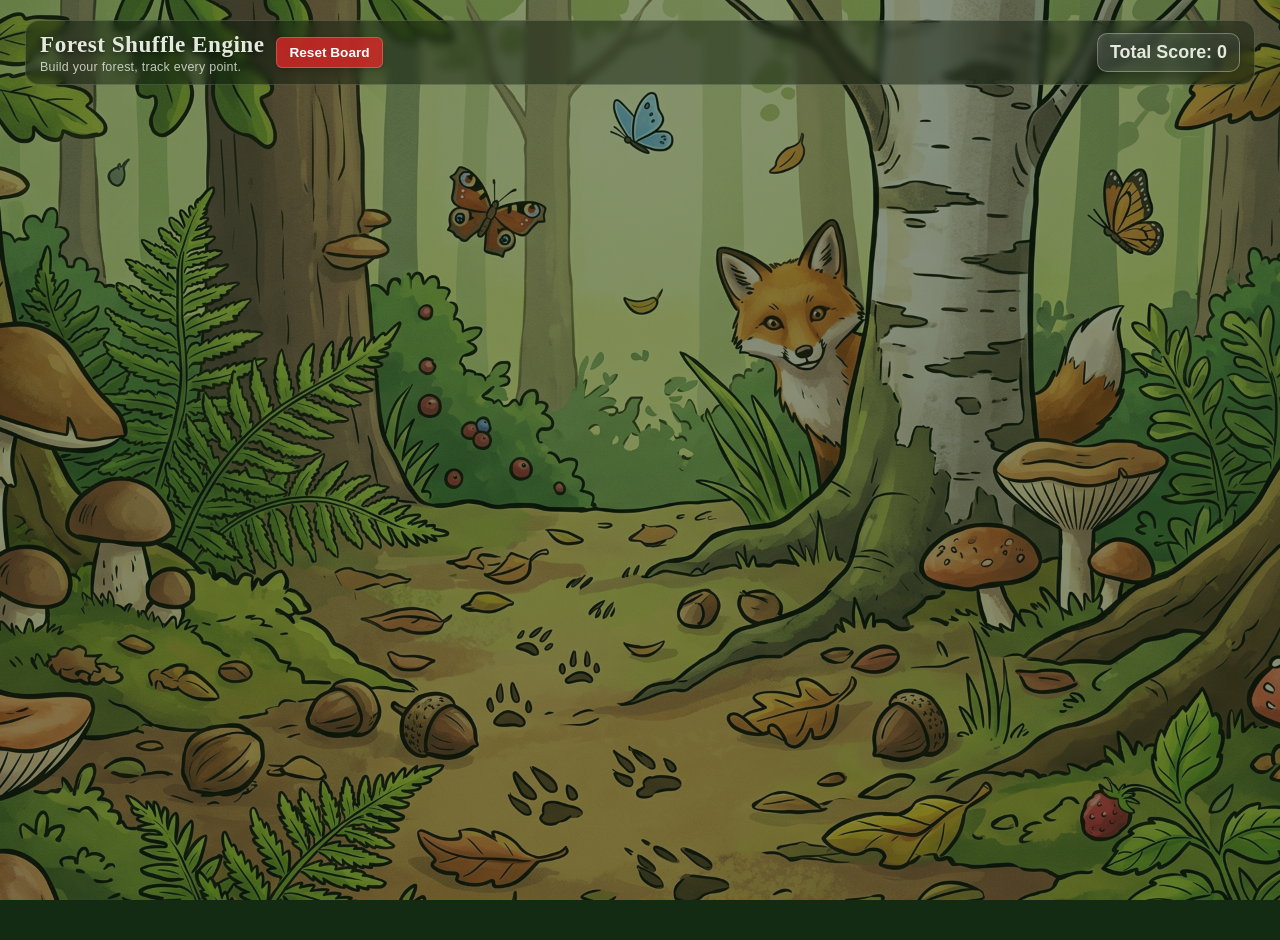
==== index.html @ 459a52b4 "Modularized side and top/bottom cards" ====
<!DOCTYPE html>
<html lang="en">
<head>
    <meta charset="UTF-8">
    <meta name="viewport" content="width=device-width, initial-scale=1.0">
    <title>Forest Shuffle Engine</title>
    <link rel="stylesheet" href="style.css">
</head>
<body>
    <header class="app-header">
        <div class="header-controls">
            <div class="brand-block">
                <h1>Forest Shuffle Engine</h1>
                <p class="brand-subtitle">Build your forest, track every point.</p>
            </div>
            <button id="clear-save-btn" class="danger-btn">Reset Board</button>
        </div>
        <div class="header-right">
            <div id="total-score-display">Total Score: 0</div>
        </div>
    </header>
    
    <main id="forest-container"></main>

    <div id="card-modal" class="modal hidden">
        <div class="modal-content">
            <div class="modal-header">
                <h2 id="modal-title">Select Card</h2>
                <button id="close-modal">&times;</button>
            </div>
            <input type="text" id="card-search" placeholder="Search cards by name or color...">
            <div id="modal-card-list" class="card-list"></div>
        </div>
    </div>
    <script type="module" src="./src/main.js"></script>
</body>
</html>
---- style.css ----
:root {
    --card-bg: rgba(228, 233, 221, 0.95);
    --primary: #52796f;
    --text: #1b4332;
    --text-light: #e4e9dd;
    --text-dark: #132a13;
    --border-color: rgba(255, 255, 255, 0.3);
    --moss: #90a955;
}

/* --- 1. Global & Background Layer --- */
body {
    font-family: "Avenir Next", "Trebuchet MS", "Segoe UI", sans-serif;
    background-color: #132a13; 
    color: var(--text-light);
    margin: 0;
    padding: 20px;
    min-height: 100vh;
    position: relative; 
    z-index: 1; 
}

body::before {
    content: "";
    position: fixed;
    top: 0; left: 0; width: 100%; height: 100%;
    background-image: url('Assetes/Background.png'); 
    background-size: cover;
    background-position: center;
    opacity: 0.5; 
    z-index: -1;
}

/* --- 2. Header & Controls --- */
header {
    display: flex; 
    justify-content: space-between; 
    align-items: center;
    max-width: 1200px; 
    margin: 0 auto 14px; 
    gap: 16px;
    background: rgba(11, 24, 11, 0.45);
    border: 1px solid rgba(255, 255, 255, 0.16);
    border-radius: 14px;
    padding: 10px 14px;
    backdrop-filter: blur(4px);
}

.header-controls {
    display: flex;
    align-items: center;
    gap: 12px;
}

h1 {
    margin: 0;
    font-size: 1.45rem;
    font-family: "Palatino Linotype", "Book Antiqua", "Times New Roman", serif;
    letter-spacing: 0.02em;
    text-shadow: 0 2px 4px rgba(0,0,0,0.5);
}

.brand-block {
    display: grid;
    gap: 2px;
}

.brand-subtitle {
    margin: 0;
    font-size: 0.78rem;
    opacity: 0.82;
    letter-spacing: 0.02em;
}

.header-right {
    display: inline-flex;
    align-items: center;
    gap: 10px;
}

.banner-chip-row {
    display: inline-flex;
    align-items: center;
    gap: 4px;
    padding: 3px 6px;
    border-radius: 999px;
    background: rgba(255, 255, 255, 0.07);
    border: 1px solid rgba(255, 255, 255, 0.12);
}

.banner-chip {
    width: 20px;
    height: 46px;
    object-fit: contain;
    object-position: center;
    filter: drop-shadow(0 1px 2px rgba(0, 0, 0, 0.35));
}

.danger-btn {
    background-color: rgba(214, 40, 40, 0.82);
    color: white;
    border: 1px solid rgba(255,255,255,0.2);
    padding: 7px 12px;
    border-radius: 6px;
    cursor: pointer;
    font-size: 0.85rem;
    font-weight: bold;
    transition: all 0.2s ease;
    box-shadow: 0 3px 6px rgba(0,0,0,0.2);
}

.danger-btn:hover { 
    background-color: #d62828; 
    transform: translateY(-1px); 
}

#total-score-display {
    font-size: 1.12rem; 
    font-weight: bold; 
    background: linear-gradient(135deg, rgba(255,255,255,0.17), rgba(255,255,255,0.07));
    backdrop-filter: blur(5px);
    border: 1px solid var(--border-color);
    padding: 8px 12px; 
    border-radius: 10px; 
    box-shadow: 0 4px 12px rgba(0,0,0,0.3);
    white-space: nowrap;
}

.cave-panel {
    max-width: 1200px;
    margin: 0 auto 10px;
    display: flex;
    align-items: center;
    justify-content: space-between;
    gap: 12px;
    background: rgba(0, 0, 0, 0.25);
    border: 1px solid rgba(255, 255, 255, 0.16);
    border-radius: 10px;
    padding: 8px 12px;
    backdrop-filter: blur(3px);
}

.cave-title {
    font-weight: 800;
    letter-spacing: 0.02em;
}

.cave-meta {
    flex: 1;
    font-size: 0.9rem;
    opacity: 0.92;
}

.cave-actions {
    display: inline-flex;
    align-items: center;
    gap: 6px;
}

.cave-add-btn {
    width: 30px;
    height: 30px;
    border-radius: 50%;
    border: 1px solid rgba(255, 255, 255, 0.35);
    background: rgba(236, 243, 158, 0.95);
    color: #132a13;
    font-size: 1.2rem;
    font-weight: 900;
    line-height: 1;
    cursor: pointer;
}

.cave-subtract-btn {
    width: 30px;
    height: 30px;
    border-radius: 50%;
    border: 1px solid rgba(255, 255, 255, 0.35);
    background: rgba(255, 255, 255, 0.22);
    color: #e4e9dd;
    font-size: 1.2rem;
    font-weight: 900;
    line-height: 1;
    cursor: pointer;
}

.cave-add-btn:hover {
    background: #f8ffbf;
}

.cave-subtract-btn:hover {
    background: rgba(255, 255, 255, 0.34);
}

.cave-subtract-btn:disabled {
    opacity: 0.45;
    cursor: not-allowed;
}

/* --- 3. Forest Grid Layout --- */
#forest-container {
    display: flex; 
    flex-wrap: wrap; 
    gap: 14px; 
    justify-content: center;
    max-width: 1400px; 
    margin: 0 auto;
}

.score-breakdown {
    max-width: 1200px;
    margin: 10px auto 20px;
    background: linear-gradient(180deg, rgba(0,0,0,0.34), rgba(0,0,0,0.24));
    border: 1px solid rgba(255, 255, 255, 0.15);
    border-radius: 10px;
    padding: 10px 12px;
    backdrop-filter: blur(3px);
}

.score-breakdown-header {
    display: flex;
    justify-content: flex-start;
}

.score-breakdown-toggle {
    border: 1px solid rgba(255, 255, 255, 0.28);
    background: rgba(255, 255, 255, 0.08);
    color: var(--text-light);
    border-radius: 8px;
    font-weight: 700;
    font-size: 0.9rem;
    padding: 8px 12px;
    cursor: pointer;
    transition: background 0.15s ease, transform 0.15s ease;
}

.score-breakdown-toggle:hover {
    background: rgba(255, 255, 255, 0.14);
    transform: translateY(-1px);
}

.score-breakdown-content {
    margin-top: 8px;
}

.score-breakdown-content.collapsed {
    display: none;
}

.score-breakdown-content.expanded {
    display: block;
}

.score-breakdown-list {
    display: grid;
    gap: 6px;
    max-height: 240px;
    overflow-y: auto;
}

.score-tree-group {
    background: rgba(255, 255, 255, 0.04);
    border-radius: 8px;
    padding: 6px;
}

.score-tree-title {
    font-weight: 700;
    font-size: 0.86rem;
    margin-bottom: 6px;
}

.score-tree-list {
    display: grid;
    gap: 6px;
}

.score-row {
    display: grid;
    grid-template-columns: minmax(120px, 1fr) minmax(180px, 2fr) 60px 52px;
    gap: 8px;
    align-items: center;
    font-size: 0.82rem;
    background: rgba(255, 255, 255, 0.06);
    padding: 6px 8px;
    border-radius: 6px;
}

.score-card {
    font-weight: 700;
}

.score-meta {
    opacity: 0.88;
}

.score-points {
    text-align: right;
    font-weight: 700;
}

.score-status {
    text-align: center;
    font-size: 0.72rem;
    font-weight: 700;
    border-radius: 999px;
    padding: 2px 6px;
}

.score-status.ok {
    background: rgba(111, 207, 151, 0.22);
    color: #a7f3c7;
}

.score-status.missing {
    background: rgba(235, 87, 87, 0.22);
    color: #ffc7c7;
}

.score-empty {
    opacity: 0.8;
    padding: 6px 0;
}

.tree-cluster {
    display: grid;
    grid-template-areas: 
        ". top ."
        "left center right"
        ". bottom .";
    gap: 8px;
    background: linear-gradient(180deg, rgba(0,0,0,0.28), rgba(0,0,0,0.2));
    padding: 10px; 
    border-radius: 14px;
    border: 1px solid rgba(255, 255, 255, 0.1);
    box-shadow: inset 0 2px 10px rgba(0,0,0,0.3), 0 10px 20px rgba(0,0,0,0.2);
}

.tree-controls {
    grid-column: 1 / -1;
    display: flex;
    justify-content: center;
    margin-top: 4px;
}

/* --- 4. Slots & Physical Card Proportions --- */
.slot { 
    display: flex; 
    flex-direction: column; 
    align-items: center; 
    gap: 6px; 
    background-color: rgba(38, 121, 52, 0.349);
    border: 2px dashed rgba(255, 255, 255, 0.15);
    border-radius: 10px;
    transition: all 0.3s ease;
    padding: 5px;
    box-shadow: inset 0 0 40px rgba(0, 0, 0, 0.6);
    justify-content: flex-end
}

.slot:hover {
    background-blend-mode: multiply;
    background-color: rgba(144, 169, 85, 0.4);
    border-color: rgba(236, 243, 158, 0.8);
    box-shadow: 0 0 15px rgba(236, 243, 158, 0.4);
}

.slot-center { 
    grid-area: center; 
    background-color: rgba(19, 42, 19, 0.6);
    background-image: url('Assetes/back.png'); 
    background-size: cover;
    background-position: center;
    border: 2px solid var(--moss);
    
    border-radius: 10px; 
    width: 96px; 
    min-height: 148px;
    box-shadow: inset 0 0 30px rgba(0,0,0,0.5), 0 10px 20px rgba(0,0,0,0.3);
    justify-content: center;
}

.slot-top, .slot-bottom { width: 96px; min-height: 74px; }
.slot-top { grid-area: top; } 
.slot-bottom { grid-area: bottom; }

.slot-left, .slot-right { width: 48px; min-height: 148px; }
.slot-left { grid-area: left; } 
.slot-right { grid-area: right; }

.tree-label { 
    font-weight: bold; 
    margin-bottom: 6px; 
    font-size: 0.8rem;
    color: rgba(255, 255, 255, 0.8);
    text-shadow: 0 1px 2px rgba(0,0,0,0.8);
}

.tree-score-label {
    font-size: 0.72rem;
    font-weight: 700;
    margin-bottom: 6px;
    color: #ecf39e;
    text-shadow: 0 1px 2px rgba(0,0,0,0.8);
}

/* --- 5. Tucked Cards & Images --- */
.slot-cards { 
    display: flex; 
    flex-direction: column; 
    gap: 6px; 
    width: 100%; 
}

.mini-card {
    background: var(--card-bg); 
    color: var(--text);
    padding: 8px 12px; 
    border-radius: 6px;
    font-size: 0.85rem; 
    display: flex; 
    justify-content: space-between;
    align-items: center;
    cursor: pointer; 
    border: 1px solid rgba(0,0,0,0.1);
    font-weight: 600;
    box-shadow: 0 2px 4px rgba(0,0,0,0.1);
    transition: all 0.15s ease;
}

.image-card {
    padding: 0;
    overflow: hidden;
    position: relative;
    border: none;
    box-shadow: 0 4px 8px rgba(0,0,0,0.4);
    width: 100%;
    border-radius: 7px;
    transition: transform 0.2s;
    cursor: pointer;
}

.image-card[data-slot="species"] {
    aspect-ratio: 2 / 3;
}

.image-card[data-slot="top"],
.image-card[data-slot="bottom"] {
    aspect-ratio: 4 / 3;
}

.image-card[data-slot="left"],
.image-card[data-slot="right"] {
    aspect-ratio: 1 / 3;
    overflow: visible;
}

.image-card:hover {
    transform: scale(1.05);
    z-index: 10;
}

.card-img {
    width: 100%;
    height: 100%;
    object-fit: cover;
    object-position: center;
    display: block;
}

.card-img.split-left {
    object-position: left center;
}

.card-img.split-right {
    object-position: right center;
}

.card-img.split-top {
    object-position: center top;
}

.card-img.split-bottom {
    object-position: center bottom;
}

.card-img.split-species {
    transform: none;
}

.side-stack-preview {
    position: absolute;
    inset: 0;
    z-index: 2;
    pointer-events: none;
}

.side-stack-layer-wrap {
    position: absolute;
    inset: 0;
    z-index: calc(30 - var(--stack-index, 1));
}

.side-stack-layer {
    position: absolute;
    inset: 0;
    width: 100%;
    height: 100%;
    border-radius: 6px;
    border: 1px solid rgba(255, 255, 255, 0.55);
    box-shadow: 0 2px 6px rgba(0, 0, 0, 0.4);
}

.image-card[data-slot="right"] .side-stack-layer-wrap {
    transform: translateX(calc(var(--stack-index, 1) * 20px));
}

.image-card[data-slot="left"] .side-stack-layer-wrap {
    transform: translateX(calc(var(--stack-index, 1) * -20px));
}

.image-card[data-slot="right"] .side-stack-layer {
    clip-path: inset(0 0 0 50%);
}

.image-card[data-slot="left"] .side-stack-layer {
    clip-path: inset(0 50% 0 0);
}

.side-main-layer {
    position: relative;
    z-index: 2;
}

.side-stack-color-chip {
    position: absolute;
    bottom: 4px;
    width: 7px;
    height: 14px;
    border-left: 1px solid rgba(255, 255, 255, 0.65);
    border-right: 1px solid rgba(0, 0, 0, 0.15);
    box-shadow: 0 0 3px rgba(0, 0, 0, 0.35);
    clip-path: polygon(0 0, 100% 0, 100% 82%, 50% 100%, 0 82%);
}

.image-card[data-slot="right"] .side-stack-color-chip {
    right: 0;
    border-radius: 2px;
}

.image-card[data-slot="left"] .side-stack-color-chip {
    left: 0;
    border-radius: 2px;
}

.side-stack-color-chip[data-color="blue"] { background: rgba(59, 130, 246, 0.95); }
.side-stack-color-chip[data-color="yellow"] { background: rgba(250, 204, 21, 0.96); }
.side-stack-color-chip[data-color="green"] { background: rgba(34, 197, 94, 0.95); }
.side-stack-color-chip[data-color="red"] { background: rgba(239, 68, 68, 0.95); }
.side-stack-color-chip[data-color="orange"] { background: rgba(249, 115, 22, 0.95); }
.side-stack-color-chip[data-color="lime"] { background: rgba(132, 204, 22, 0.95); }
.side-stack-color-chip[data-color="brown"] { background: rgba(120, 72, 40, 0.95); }
.side-stack-color-chip[data-color="silver"] { background: rgba(203, 213, 225, 0.96); }

.delete-x { 
    color: #d62828; 
    font-weight: bold; 
    margin-left: 8px;
    font-size: 1.2rem;
}

.image-card .delete-x {
    position: absolute;
    bottom: 4px;
    left: 4px;
    background: rgba(255, 255, 255, 0.9);
    border-radius: 50%;
    width: 20px;
    height: 20px;
    display: flex;
    justify-content: center;
    align-items: center;
    font-size: 1rem;
    margin-left: 0;
    opacity: 0;
    transition: opacity 0.2s;
    z-index: 6;
    pointer-events: auto;
    cursor: pointer;
}

.image-card:hover .delete-x {
    opacity: 1;
}

.image-card[data-slot="left"] .delete-x,
.image-card[data-slot="right"] .delete-x {
    opacity: 1;
    top: 4px;
    bottom: auto;
}

.card-score-badge {
    position: absolute;
    top: 4px;
    right: 4px;
    width: 20px;
    height: 20px;
    border-radius: 50%;
    display: flex;
    justify-content: center;
    align-items: center;
    background: rgba(236, 243, 158, 0.95);
    color: #132a13;
    font-size: 0.68rem;
    font-weight: 800;
    line-height: 1;
    z-index: 3;
    box-shadow: 0 1px 4px rgba(0, 0, 0, 0.35);
    pointer-events: none;
}

.common-toad-add-btn {
    position: absolute;
    top: 4px;
    left: 4px;
    width: 20px;
    height: 20px;
    border-radius: 50%;
    border: 1px solid rgba(19, 42, 19, 0.6);
    background: rgba(236, 243, 158, 0.96);
    color: #132a13;
    font-size: 0.95rem;
    font-weight: 900;
    line-height: 1;
    display: flex;
    align-items: center;
    justify-content: center;
    cursor: pointer;
    z-index: 4;
    padding: 0;
}

.common-toad-add-btn:hover {
    background: #f8ffbf;
}

.european-hare-add-btn {
    position: absolute;
    left: 50%;
    bottom: 24px;
    transform: translateX(-50%);
    min-width: 44px;
    height: 20px;
    border-radius: 10px;
    border: 1px solid rgba(19, 42, 19, 0.6);
    background: rgba(236, 243, 158, 0.96);
    color: #132a13;
    font-size: 0.68rem;
    font-weight: 900;
    line-height: 1;
    display: flex;
    align-items: center;
    justify-content: center;
    cursor: pointer;
    z-index: 5;
    padding: 0 4px;
    white-space: nowrap;
}

.european-hare-add-btn:hover {
    background: #f8ffbf;
}

.linden-most-label {
    position: absolute;
    left: 4px;
    bottom: 4px;
    display: inline-flex;
    align-items: center;
    gap: 4px;
    background: rgba(19, 42, 19, 0.88);
    color: #ffffff;
    border-radius: 8px;
    padding: 2px 5px;
    font-size: 0.66rem;
    font-weight: 700;
    z-index: 3;
}

.card-color-banner {
    position: absolute;
    right: 4px;
    bottom: 4px;
    width: 8px;
    height: 18px;
    border-left: 1px solid rgba(255, 255, 255, 0.5);
    border-right: 1px solid rgba(0, 0, 0, 0.15);
    border-radius: 2px;
    box-shadow: 0 0 4px rgba(0, 0, 0, 0.35);
    z-index: 5;
    pointer-events: none;
    clip-path: polygon(0 0, 100% 0, 100% 82%, 50% 100%, 0 82%);
}

.card-color-banner[data-color="blue"] {
    background: rgba(59, 130, 246, 0.95);
    color: #f8fbff;
}

.card-color-banner[data-color="yellow"] {
    background: rgba(250, 204, 21, 0.96);
    color: #1b1b1b;
}

.card-color-banner[data-color="green"] {
    background: rgba(34, 197, 94, 0.95);
    color: #f7fff9;
}

.card-color-banner[data-color="red"] {
    background: rgba(239, 68, 68, 0.95);
    color: #fff7f7;
}

.card-color-banner[data-color="orange"] {
    background: rgba(249, 115, 22, 0.95);
    color: #fff8f4;
}

.card-color-banner[data-color="lime"] {
    background: rgba(132, 204, 22, 0.95);
    color: #17240c;
}

.card-color-banner[data-color="brown"] {
    background: rgba(120, 72, 40, 0.95);
    color: #fff8f1;
}

.card-color-banner[data-color="silver"] {
    background: rgba(203, 213, 225, 0.96);
    color: #18212f;
}

.linden-most-toggle {
    margin: 0;
    width: 12px;
    height: 12px;
}

.stack-badge {
    position: absolute;
    top: 4px;
    left: 4px;
    background: rgba(19, 42, 19, 0.85);
    color: #ffffff;
    border-radius: 10px;
    padding: 2px 6px;
    font-size: 0.75rem;
    font-weight: 700;
    line-height: 1;
    z-index: 2;
}

.delete-tree-btn {
    margin-top: 8px;
    width: 100%;
}

/* --- 6. Controls --- */
.add-btn {
    background: rgba(132, 169, 140, 0.3);
    color: white; 
    border: 1px solid rgba(255,255,255,0.4); 
    border-radius: 8px;
    cursor: pointer; 
    display: flex; 
    justify-content: center; 
    align-items: center;
    transition: all 0.2s ease;
}

.add-btn:hover { 
    background: var(--primary); 
    border-color: transparent;
}

.small-add { width: 100%; height: 32px; font-size: 1.4rem; font-weight: bold; margin-top: auto; }
.large-add { padding: 20px 40px; font-size: 1.2rem; border-radius: 12px; align-self: center; box-shadow: 0 6px 12px rgba(0,0,0,0.2); }

/* --- 7. Modal --- */
.modal {
    position: fixed; top: 0; left: 0; width: 100%; height: 100%;
    background: rgba(0, 0, 0, 0.6); backdrop-filter: blur(8px);
    display: flex; justify-content: center; align-items: center; z-index: 1000;
}

.modal.hidden { display: none; }

.modal-content {
    background: rgba(255, 255, 255, 0.95); color: var(--text); padding: 25px; 
    border-radius: 16px; width: 90%; max-width: 600px; max-height: 80vh; 
    display: flex; flex-direction: column; box-shadow: 0 10px 30px rgba(0,0,0,0.5);
}

.modal-header {
    display: flex;
    align-items: center;
    justify-content: space-between;
    margin-bottom: 10px;
}

#close-modal {
    width: 30px;
    height: 30px;
    border-radius: 50%;
    border: 1px solid rgba(0, 0, 0, 0.2);
    background: rgba(0, 0, 0, 0.06);
    cursor: pointer;
    font-size: 1.2rem;
    line-height: 1;
}

#card-search {
    border: 1px solid rgba(0, 0, 0, 0.16);
    border-radius: 8px;
    padding: 10px;
    margin-bottom: 12px;
    font-size: 0.95rem;
}

/* --- ADDITIONS: GRID & ANIMATION --- */

/* Drop Animation */
@keyframes drop { 0% { transform: translateY(-50px); opacity: 0; } 100% { transform: translateY(0); opacity: 1; } }
.planting-animation { animation: drop 0.5s ease-out; }

@keyframes dropFromAir {
    0% { 
        transform: scale(2.5); 
        opacity: 0; 
        filter: blur(10px); 
    }
    100% { 
        transform: scale(1); 
        opacity: 1; 
        filter: blur(0); 
    }
}

.planting-animation { 
    animation: dropFromAir 0.6s cubic-bezier(0.175, 0.885, 0.32, 1.275) forwards; 
}

.card-animated { animation: none; }

/* Grid for Modal */
.card-list { display: grid; grid-template-columns: repeat(auto-fill, minmax(110px, 1fr)); gap: 15px; overflow-y: auto; padding-right: 5px; }
.modal-card-btn { display: flex; flex-direction: column; align-items: center; padding: 10px; background: #fff; border: 1px solid #ddd; border-radius: 8px; cursor: pointer; text-align: center; }
.modal-card-btn:hover { transform: translateY(-1px); border-color: rgba(82, 121, 111, 0.55); }
.modal-card-img { width: 100%; aspect-ratio: 2/3; object-fit: cover; border-radius: 4px; }

@media (max-width: 1100px) {
    body {
        padding: 14px;
    }

    header {
        flex-wrap: wrap;
        justify-content: center;
        gap: 10px;
        text-align: center;
        padding: 8px 10px;
    }

    .header-controls {
        width: 100%;
        justify-content: center;
        flex-wrap: wrap;
    }

    .header-right {
        width: 100%;
        justify-content: center;
        flex-wrap: wrap;
    }

    #total-score-display {
        font-size: 1.25rem;
        padding: 10px 16px;
    }

    .cave-panel {
        max-width: 1000px;
    }

    .score-row {
        grid-template-columns: minmax(100px, 1fr) minmax(150px, 2fr) 54px 48px;
        font-size: 0.78rem;
    }
}

@media (max-width: 760px) {
    #forest-container {
        gap: 10px;
    }

    .tree-cluster {
        gap: 6px;
        padding: 8px;
    }

    .slot-center {
        width: 82px;
        min-height: 126px;
    }

    .slot-top,
    .slot-bottom {
        width: 82px;
        min-height: 62px;
    }

    .slot-left,
    .slot-right {
        width: 42px;
        min-height: 126px;
    }

    .large-add {
        padding: 14px 20px;
        font-size: 1rem;
    }

    .banner-chip {
        width: 16px;
        height: 38px;
    }

    .brand-subtitle {
        font-size: 0.72rem;
    }

    .cave-panel {
        gap: 8px;
        padding: 8px;
    }

    .cave-title {
        font-size: 0.92rem;
    }

    .cave-meta {
        font-size: 0.82rem;
    }

    .score-breakdown {
        padding: 8px;
    }

    .score-breakdown-toggle {
        width: 100%;
        font-size: 0.9rem;
    }

    .score-row {
        grid-template-columns: 1fr 1fr;
        grid-template-areas:
            "card points"
            "meta meta"
            "status status";
        row-gap: 4px;
        font-size: 0.76rem;
    }

    .score-card {
        grid-area: card;
    }

    .score-meta {
        grid-area: meta;
        font-size: 0.72rem;
    }

    .score-points {
        grid-area: points;
    }

    .score-status {
        grid-area: status;
        justify-self: start;
    }

    .modal-content {
        width: 94%;
        padding: 16px;
        max-height: 86vh;
    }

    .card-list {
        grid-template-columns: repeat(auto-fill, minmax(88px, 1fr));
        gap: 10px;
    }
}

@media (max-width: 480px) {
    body {
        padding: 10px;
    }

    h1 {
        font-size: 1.18rem;
    }

    #total-score-display {
        font-size: 0.95rem;
        width: 100%;
        text-align: center;
    }

    .banner-chip-row {
        padding: 2px 4px;
        gap: 2px;
    }

    .banner-chip {
        width: 13px;
        height: 30px;
    }

    .cave-panel {
        flex-wrap: wrap;
    }

    .cave-title {
        width: 100%;
    }

    .cave-meta {
        width: calc(100% - 40px);
    }

    .slot-center {
        width: 72px;
        min-height: 110px;
    }

    .slot-top,
    .slot-bottom {
        width: 72px;
        min-height: 54px;
    }

    .slot-left,
    .slot-right {
        width: 36px;
        min-height: 110px;
    }

    .image-card[data-slot="right"] .side-stack-layer-wrap {
        transform: translateX(calc(var(--stack-index, 1) * 14px));
    }

    .image-card[data-slot="left"] .side-stack-layer-wrap {
        transform: translateX(calc(var(--stack-index, 1) * -14px));
    }

    .european-hare-add-btn {
        font-size: 0.6rem;
        min-width: 36px;
        padding: 0 2px;
    }
}
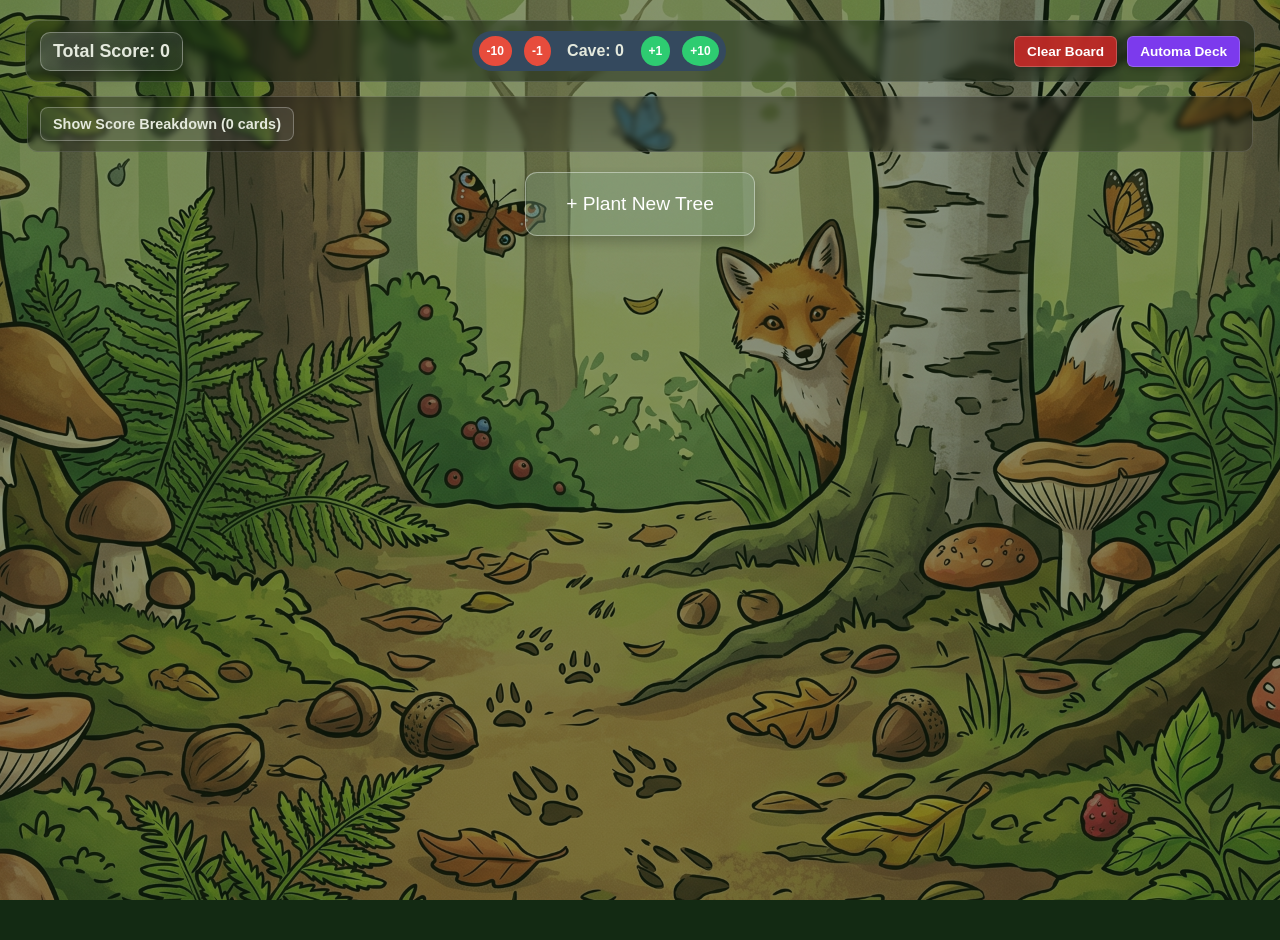
==== commit 566d2b5c: "update code" ====
--- a/index.html
+++ b/index.html
@@ -2,21 +2,26 @@
 <html lang="en">
 <head>
     <meta charset="UTF-8">
-    <meta name="viewport" content="width=device-width, initial-scale=1.0">
     <title>Forest Shuffle Engine</title>
     <link rel="stylesheet" href="style.css">
 </head>
 <body>
-    <header class="app-header">
-        <div class="header-controls">
-            <div class="brand-block">
-                <h1>Forest Shuffle Engine</h1>
-                <p class="brand-subtitle">Build your forest, track every point.</p>
-            </div>
-            <button id="clear-save-btn" class="danger-btn">Reset Board</button>
+    <header class="game-header">
+        <div id="total-score-display" class="score-badge">Total Score: 0</div>
+        
+        <!-- Corrected Cave Controls -->
+        <div class="cave-controls">
+            <button id="cave-minus-10" class="cave-btn minus">-10</button>
+            <button id="cave-minus-1" class="cave-btn minus">-1</button>
+            <span id="cave-val" class="cave-badge">Cave: 0</span>
+            <button id="cave-plus-1" class="cave-btn plus">+1</button>
+            <button id="cave-plus-10" class="cave-btn plus">+10</button>
         </div>
-        <div class="header-right">
-            <div id="total-score-display">Total Score: 0</div>
+
+        <div class="action-controls">
+            <button id="clear-save-btn" class="danger-btn">Clear Board</button>
+            <!-- Separate Automa Control Area -->
+            <div id="automa-controls"></div>
         </div>
     </header>
     
@@ -25,13 +30,44 @@
     <div id="card-modal" class="modal hidden">
         <div class="modal-content">
             <div class="modal-header">
-                <h2 id="modal-title">Select Card</h2>
+                <h2>Select Card</h2>
                 <button id="close-modal">&times;</button>
             </div>
-            <input type="text" id="card-search" placeholder="Search cards by name or color...">
+            
+            <div class="color-filters" id="modal-color-filters">
+                <label><input type="checkbox" class="color-filter-cb" value="blue"> Blue</label>
+                <label><input type="checkbox" class="color-filter-cb" value="yellow"> Yellow</label>
+                <label><input type="checkbox" class="color-filter-cb" value="green"> Green</label>
+                <label><input type="checkbox" class="color-filter-cb" value="red"> Red</label>
+                <label><input type="checkbox" class="color-filter-cb" value="orange"> Orange</label>
+                <label><input type="checkbox" class="color-filter-cb" value="lime"> Lime</label>
+                <label><input type="checkbox" class="color-filter-cb" value="brown"> Brown</label>
+                <label><input type="checkbox" class="color-filter-cb" value="silver"> Silver</label>
+            </div>
+
+            <input type="text" id="card-search" placeholder="Search cards...">
             <div id="modal-card-list" class="card-list"></div>
         </div>
     </div>
+
+    <!-- Automa Modal -->
+    <div id="automa-modal" class="modal hidden">
+        <div class="modal-content automa-modal-content">
+            <div class="modal-header">
+                <h2>Automa Deck</h2>
+                <span id="deck-count" class="automa-count">-- / -- cards</span>
+                <button id="close-automa">&times;</button>
+            </div>
+            <div class="deck-area">
+                <div class="automa-deck-col">
+                    <div id="deck-pile" class="deck-stack">DRAW</div>
+                    <button id="shuffle-automa" class="automa-shuffle-btn">Shuffle</button>
+                </div>
+                <div id="card-reveal" class="automa-card-reveal hidden"></div>
+            </div>
+        </div>
+    </div>
+
     <script type="module" src="./src/main.js"></script>
 </body>
 </html>
--- a/style.css
+++ b/style.css
@@ -126,75 +126,14 @@
     white-space: nowrap;
 }
 
-.cave-panel {
-    max-width: 1200px;
-    margin: 0 auto 10px;
-    display: flex;
-    align-items: center;
-    justify-content: space-between;
-    gap: 12px;
-    background: rgba(0, 0, 0, 0.25);
-    border: 1px solid rgba(255, 255, 255, 0.16);
-    border-radius: 10px;
-    padding: 8px 12px;
-    backdrop-filter: blur(3px);
-}
-
-.cave-title {
-    font-weight: 800;
-    letter-spacing: 0.02em;
-}
-
-.cave-meta {
-    flex: 1;
-    font-size: 0.9rem;
-    opacity: 0.92;
-}
-
-.cave-actions {
-    display: inline-flex;
-    align-items: center;
-    gap: 6px;
-}
-
-.cave-add-btn {
-    width: 30px;
-    height: 30px;
-    border-radius: 50%;
-    border: 1px solid rgba(255, 255, 255, 0.35);
-    background: rgba(236, 243, 158, 0.95);
-    color: #132a13;
-    font-size: 1.2rem;
-    font-weight: 900;
-    line-height: 1;
-    cursor: pointer;
-}
-
-.cave-subtract-btn {
-    width: 30px;
-    height: 30px;
-    border-radius: 50%;
-    border: 1px solid rgba(255, 255, 255, 0.35);
-    background: rgba(255, 255, 255, 0.22);
-    color: #e4e9dd;
-    font-size: 1.2rem;
-    font-weight: 900;
-    line-height: 1;
-    cursor: pointer;
-}
-
-.cave-add-btn:hover {
-    background: #f8ffbf;
-}
-
-.cave-subtract-btn:hover {
-    background: rgba(255, 255, 255, 0.34);
-}
-
-.cave-subtract-btn:disabled {
-    opacity: 0.45;
-    cursor: not-allowed;
-}
+.cave-controls { display: flex; align-items: center; background: #34495e; padding: 5px; border-radius: 20px; gap: 8px; }
+.cave-badge { font-weight: bold; font-size: 16px; min-width: 70px; text-align: center; }
+.cave-btn { border: none; color: white; border-radius: 50%; height: 30px; cursor: pointer; font-weight: bold; font-size: 12px; display: flex; align-items: center; justify-content: center; padding: 0 8px; margin: 0 2px;}
+.cave-btn.minus { background: #e74c3c; }
+.cave-btn.minus:hover { background: #c0392b; }
+.cave-btn.plus { background: #2ecc71; }
+.cave-btn.plus:hover { background: #27ae60; }
+.action-controls { display: flex; gap: 10px; }
 
 /* --- 3. Forest Grid Layout --- */
 #forest-container {
@@ -238,41 +177,13 @@
     transform: translateY(-1px);
 }
 
-.score-breakdown-content {
-    margin-top: 8px;
-}
-
-.score-breakdown-content.collapsed {
-    display: none;
-}
-
-.score-breakdown-content.expanded {
-    display: block;
-}
-
-.score-breakdown-list {
-    display: grid;
-    gap: 6px;
-    max-height: 240px;
-    overflow-y: auto;
-}
-
-.score-tree-group {
-    background: rgba(255, 255, 255, 0.04);
-    border-radius: 8px;
-    padding: 6px;
-}
-
-.score-tree-title {
-    font-weight: 700;
-    font-size: 0.86rem;
-    margin-bottom: 6px;
-}
-
-.score-tree-list {
-    display: grid;
-    gap: 6px;
-}
+.score-breakdown-content { margin-top: 8px; }
+.score-breakdown-content.collapsed { display: none; }
+.score-breakdown-content.expanded { display: block; }
+.score-breakdown-list { display: grid; gap: 6px; max-height: 240px; overflow-y: auto; }
+.score-tree-group { background: rgba(255, 255, 255, 0.04); border-radius: 8px; padding: 6px; }
+.score-tree-title { font-weight: 700; font-size: 0.86rem; margin-bottom: 6px; }
+.score-tree-list { display: grid; gap: 6px; }
 
 .score-row {
     display: grid;
@@ -285,41 +196,13 @@
     border-radius: 6px;
 }
 
-.score-card {
-    font-weight: 700;
-}
-
-.score-meta {
-    opacity: 0.88;
-}
-
-.score-points {
-    text-align: right;
-    font-weight: 700;
-}
-
-.score-status {
-    text-align: center;
-    font-size: 0.72rem;
-    font-weight: 700;
-    border-radius: 999px;
-    padding: 2px 6px;
-}
-
-.score-status.ok {
-    background: rgba(111, 207, 151, 0.22);
-    color: #a7f3c7;
-}
-
-.score-status.missing {
-    background: rgba(235, 87, 87, 0.22);
-    color: #ffc7c7;
-}
-
-.score-empty {
-    opacity: 0.8;
-    padding: 6px 0;
-}
+.score-card { font-weight: 700; }
+.score-meta { opacity: 0.88; }
+.score-points { text-align: right; font-weight: 700; }
+.score-status { text-align: center; font-size: 0.72rem; font-weight: 700; border-radius: 999px; padding: 2px 6px; }
+.score-status.ok { background: rgba(111, 207, 151, 0.22); color: #a7f3c7; }
+.score-status.missing { background: rgba(235, 87, 87, 0.22); color: #ffc7c7; }
+.score-empty { opacity: 0.8; padding: 6px 0; }
 
 .tree-cluster {
     display: grid;
@@ -335,12 +218,7 @@
     box-shadow: inset 0 2px 10px rgba(0,0,0,0.3), 0 10px 20px rgba(0,0,0,0.2);
 }
 
-.tree-controls {
-    grid-column: 1 / -1;
-    display: flex;
-    justify-content: center;
-    margin-top: 4px;
-}
+.tree-controls { grid-column: 1 / -1; display: flex; justify-content: center; margin-top: 4px; }
 
 /* --- 4. Slots & Physical Card Proportions --- */
 .slot { 
@@ -371,7 +249,6 @@
     background-size: cover;
     background-position: center;
     border: 2px solid var(--moss);
-    
     border-radius: 10px; 
     width: 96px; 
     min-height: 148px;
@@ -387,29 +264,11 @@
 .slot-left { grid-area: left; } 
 .slot-right { grid-area: right; }
 
-.tree-label { 
-    font-weight: bold; 
-    margin-bottom: 6px; 
-    font-size: 0.8rem;
-    color: rgba(255, 255, 255, 0.8);
-    text-shadow: 0 1px 2px rgba(0,0,0,0.8);
-}
-
-.tree-score-label {
-    font-size: 0.72rem;
-    font-weight: 700;
-    margin-bottom: 6px;
-    color: #ecf39e;
-    text-shadow: 0 1px 2px rgba(0,0,0,0.8);
-}
+.tree-label { font-weight: bold; margin-bottom: 6px; font-size: 0.8rem; color: rgba(255, 255, 255, 0.8); text-shadow: 0 1px 2px rgba(0,0,0,0.8); }
+.tree-score-label { font-size: 0.72rem; font-weight: 700; margin-bottom: 6px; color: #ecf39e; text-shadow: 0 1px 2px rgba(0,0,0,0.8); }
 
 /* --- 5. Tucked Cards & Images --- */
-.slot-cards { 
-    display: flex; 
-    flex-direction: column; 
-    gap: 6px; 
-    width: 100%; 
-}
+.slot-cards { display: flex; flex-direction: column; gap: 6px; width: 100%; }
 
 .mini-card {
     background: var(--card-bg); 
@@ -439,119 +298,32 @@
     cursor: pointer;
 }
 
-.image-card[data-slot="species"] {
-    aspect-ratio: 2 / 3;
-}
-
-.image-card[data-slot="top"],
-.image-card[data-slot="bottom"] {
-    aspect-ratio: 4 / 3;
-}
-
-.image-card[data-slot="left"],
-.image-card[data-slot="right"] {
-    aspect-ratio: 1 / 3;
-    overflow: visible;
-}
-
-.image-card:hover {
-    transform: scale(1.05);
-    z-index: 10;
-}
-
-.card-img {
-    width: 100%;
-    height: 100%;
-    object-fit: cover;
-    object-position: center;
-    display: block;
-}
-
-.card-img.split-left {
-    object-position: left center;
-}
-
-.card-img.split-right {
-    object-position: right center;
-}
-
-.card-img.split-top {
-    object-position: center top;
-}
-
-.card-img.split-bottom {
-    object-position: center bottom;
-}
-
-.card-img.split-species {
-    transform: none;
-}
-
-.side-stack-preview {
-    position: absolute;
-    inset: 0;
-    z-index: 2;
-    pointer-events: none;
-}
-
-.side-stack-layer-wrap {
-    position: absolute;
-    inset: 0;
-    z-index: calc(30 - var(--stack-index, 1));
-}
-
-.side-stack-layer {
-    position: absolute;
-    inset: 0;
-    width: 100%;
-    height: 100%;
-    border-radius: 6px;
-    border: 1px solid rgba(255, 255, 255, 0.55);
-    box-shadow: 0 2px 6px rgba(0, 0, 0, 0.4);
-}
-
-.image-card[data-slot="right"] .side-stack-layer-wrap {
-    transform: translateX(calc(var(--stack-index, 1) * 20px));
-}
-
-.image-card[data-slot="left"] .side-stack-layer-wrap {
-    transform: translateX(calc(var(--stack-index, 1) * -20px));
-}
-
-.image-card[data-slot="right"] .side-stack-layer {
-    clip-path: inset(0 0 0 50%);
-}
-
-.image-card[data-slot="left"] .side-stack-layer {
-    clip-path: inset(0 50% 0 0);
-}
-
-.side-main-layer {
-    position: relative;
-    z-index: 2;
-}
-
-.side-stack-color-chip {
-    position: absolute;
-    bottom: 4px;
-    width: 7px;
-    height: 14px;
-    border-left: 1px solid rgba(255, 255, 255, 0.65);
-    border-right: 1px solid rgba(0, 0, 0, 0.15);
-    box-shadow: 0 0 3px rgba(0, 0, 0, 0.35);
-    clip-path: polygon(0 0, 100% 0, 100% 82%, 50% 100%, 0 82%);
-}
-
-.image-card[data-slot="right"] .side-stack-color-chip {
-    right: 0;
-    border-radius: 2px;
-}
-
-.image-card[data-slot="left"] .side-stack-color-chip {
-    left: 0;
-    border-radius: 2px;
-}
-
+.image-card[data-slot="species"] { aspect-ratio: 2 / 3; }
+.image-card[data-slot="top"], .image-card[data-slot="bottom"] { aspect-ratio: 4 / 3; }
+.image-card[data-slot="left"], .image-card[data-slot="right"] { aspect-ratio: 1 / 3; overflow: visible; }
+.image-card:hover { transform: scale(1.05); z-index: 10; }
+
+.card-img { width: 100%; height: 100%; object-fit: cover; object-position: center; display: block; }
+.card-img.split-left { object-position: left center; }
+.card-img.split-right { object-position: right center; }
+.card-img.split-top { object-position: center top; }
+.card-img.split-bottom { object-position: center bottom; }
+.card-img.split-species { transform: none; }
+
+.side-stack-preview { position: absolute; inset: 0; z-index: 2; pointer-events: none; }
+.side-stack-layer-wrap { position: absolute; inset: 0; z-index: calc(30 - var(--stack-index, 1)); }
+.side-stack-layer { position: absolute; inset: 0; width: 100%; height: 100%; border-radius: 6px; border: 1px solid rgba(255, 255, 255, 0.55); box-shadow: 0 2px 6px rgba(0, 0, 0, 0.4); }
+
+.image-card[data-slot="right"] .side-stack-layer-wrap { transform: translateX(calc(var(--stack-index, 1) * 20px)); }
+.image-card[data-slot="left"] .side-stack-layer-wrap { transform: translateX(calc(var(--stack-index, 1) * -20px)); }
+.image-card[data-slot="right"] .side-stack-layer { clip-path: inset(0 0 0 50%); }
+.image-card[data-slot="left"] .side-stack-layer { clip-path: inset(0 50% 0 0); }
+
+.side-main-layer { position: relative; z-index: 2; }
+.side-stack-color-chip { position: absolute; bottom: 4px; width: 7px; height: 14px; border-left: 1px solid rgba(255, 255, 255, 0.65); border-right: 1px solid rgba(0, 0, 0, 0.15); box-shadow: 0 0 3px rgba(0, 0, 0, 0.35); clip-path: polygon(0 0, 100% 0, 100% 82%, 50% 100%, 0 82%); }
+
+.image-card[data-slot="right"] .side-stack-color-chip { right: 0; border-radius: 2px; }
+.image-card[data-slot="left"] .side-stack-color-chip { left: 0; border-radius: 2px; }
 .side-stack-color-chip[data-color="blue"] { background: rgba(59, 130, 246, 0.95); }
 .side-stack-color-chip[data-color="yellow"] { background: rgba(250, 204, 21, 0.96); }
 .side-stack-color-chip[data-color="green"] { background: rgba(34, 197, 94, 0.95); }
@@ -561,513 +333,295 @@
 .side-stack-color-chip[data-color="brown"] { background: rgba(120, 72, 40, 0.95); }
 .side-stack-color-chip[data-color="silver"] { background: rgba(203, 213, 225, 0.96); }
 
-.delete-x { 
-    color: #d62828; 
-    font-weight: bold; 
-    margin-left: 8px;
-    font-size: 1.2rem;
-}
-
-.image-card .delete-x {
-    position: absolute;
-    bottom: 4px;
-    left: 4px;
-    background: rgba(255, 255, 255, 0.9);
-    border-radius: 50%;
-    width: 20px;
-    height: 20px;
-    display: flex;
-    justify-content: center;
-    align-items: center;
-    font-size: 1rem;
-    margin-left: 0;
-    opacity: 0;
-    transition: opacity 0.2s;
-    z-index: 6;
-    pointer-events: auto;
-    cursor: pointer;
-}
-
-.image-card:hover .delete-x {
-    opacity: 1;
-}
-
-.image-card[data-slot="left"] .delete-x,
-.image-card[data-slot="right"] .delete-x {
-    opacity: 1;
-    top: 4px;
-    bottom: auto;
-}
-
-.card-score-badge {
-    position: absolute;
-    top: 4px;
-    right: 4px;
-    width: 20px;
-    height: 20px;
-    border-radius: 50%;
-    display: flex;
-    justify-content: center;
-    align-items: center;
-    background: rgba(236, 243, 158, 0.95);
-    color: #132a13;
-    font-size: 0.68rem;
-    font-weight: 800;
-    line-height: 1;
-    z-index: 3;
-    box-shadow: 0 1px 4px rgba(0, 0, 0, 0.35);
-    pointer-events: none;
-}
-
-.common-toad-add-btn {
-    position: absolute;
-    top: 4px;
-    left: 4px;
-    width: 20px;
-    height: 20px;
-    border-radius: 50%;
-    border: 1px solid rgba(19, 42, 19, 0.6);
-    background: rgba(236, 243, 158, 0.96);
-    color: #132a13;
-    font-size: 0.95rem;
-    font-weight: 900;
-    line-height: 1;
-    display: flex;
-    align-items: center;
-    justify-content: center;
-    cursor: pointer;
-    z-index: 4;
-    padding: 0;
-}
-
-.common-toad-add-btn:hover {
-    background: #f8ffbf;
-}
-
-.european-hare-add-btn {
-    position: absolute;
-    left: 50%;
-    bottom: 24px;
-    transform: translateX(-50%);
-    min-width: 44px;
-    height: 20px;
-    border-radius: 10px;
-    border: 1px solid rgba(19, 42, 19, 0.6);
-    background: rgba(236, 243, 158, 0.96);
-    color: #132a13;
-    font-size: 0.68rem;
-    font-weight: 900;
-    line-height: 1;
-    display: flex;
-    align-items: center;
-    justify-content: center;
-    cursor: pointer;
-    z-index: 5;
-    padding: 0 4px;
-    white-space: nowrap;
-}
-
-.european-hare-add-btn:hover {
-    background: #f8ffbf;
-}
-
-.linden-most-label {
-    position: absolute;
-    left: 4px;
-    bottom: 4px;
-    display: inline-flex;
-    align-items: center;
-    gap: 4px;
-    background: rgba(19, 42, 19, 0.88);
-    color: #ffffff;
-    border-radius: 8px;
-    padding: 2px 5px;
-    font-size: 0.66rem;
-    font-weight: 700;
-    z-index: 3;
-}
-
-.card-color-banner {
-    position: absolute;
-    right: 4px;
-    bottom: 4px;
-    width: 8px;
-    height: 18px;
-    border-left: 1px solid rgba(255, 255, 255, 0.5);
-    border-right: 1px solid rgba(0, 0, 0, 0.15);
-    border-radius: 2px;
-    box-shadow: 0 0 4px rgba(0, 0, 0, 0.35);
-    z-index: 5;
-    pointer-events: none;
-    clip-path: polygon(0 0, 100% 0, 100% 82%, 50% 100%, 0 82%);
-}
-
-.card-color-banner[data-color="blue"] {
-    background: rgba(59, 130, 246, 0.95);
-    color: #f8fbff;
-}
-
-.card-color-banner[data-color="yellow"] {
-    background: rgba(250, 204, 21, 0.96);
-    color: #1b1b1b;
-}
-
-.card-color-banner[data-color="green"] {
-    background: rgba(34, 197, 94, 0.95);
-    color: #f7fff9;
-}
-
-.card-color-banner[data-color="red"] {
-    background: rgba(239, 68, 68, 0.95);
-    color: #fff7f7;
-}
-
-.card-color-banner[data-color="orange"] {
-    background: rgba(249, 115, 22, 0.95);
-    color: #fff8f4;
-}
-
-.card-color-banner[data-color="lime"] {
-    background: rgba(132, 204, 22, 0.95);
-    color: #17240c;
-}
-
-.card-color-banner[data-color="brown"] {
-    background: rgba(120, 72, 40, 0.95);
-    color: #fff8f1;
-}
-
-.card-color-banner[data-color="silver"] {
-    background: rgba(203, 213, 225, 0.96);
-    color: #18212f;
-}
-
-.linden-most-toggle {
-    margin: 0;
-    width: 12px;
-    height: 12px;
-}
-
-.stack-badge {
-    position: absolute;
-    top: 4px;
-    left: 4px;
-    background: rgba(19, 42, 19, 0.85);
-    color: #ffffff;
-    border-radius: 10px;
-    padding: 2px 6px;
-    font-size: 0.75rem;
-    font-weight: 700;
-    line-height: 1;
-    z-index: 2;
-}
-
-.delete-tree-btn {
-    margin-top: 8px;
-    width: 100%;
-}
+.delete-x { color: #d62828; font-weight: bold; margin-left: 8px; font-size: 1.2rem; }
+.image-card .delete-x { position: absolute; bottom: 4px; left: 4px; background: rgba(255, 255, 255, 0.9); border-radius: 50%; width: 20px; height: 20px; display: flex; justify-content: center; align-items: center; font-size: 1rem; margin-left: 0; opacity: 0; transition: opacity 0.2s; z-index: 6; pointer-events: auto; cursor: pointer; }
+.image-card:hover .delete-x { opacity: 1; }
+.image-card[data-slot="left"] .delete-x, .image-card[data-slot="right"] .delete-x { opacity: 1; top: 4px; bottom: auto; }
+
+.card-score-badge { position: absolute; top: 4px; right: 4px; width: 20px; height: 20px; border-radius: 50%; display: flex; justify-content: center; align-items: center; background: rgba(236, 243, 158, 0.95); color: #132a13; font-size: 0.68rem; font-weight: 800; line-height: 1; z-index: 3; box-shadow: 0 1px 4px rgba(0, 0, 0, 0.35); pointer-events: none; }
+.common-toad-add-btn { position: absolute; top: 4px; left: 4px; width: 20px; height: 20px; border-radius: 50%; border: 1px solid rgba(19, 42, 19, 0.6); background: rgba(236, 243, 158, 0.96); color: #132a13; font-size: 0.95rem; font-weight: 900; line-height: 1; display: flex; align-items: center; justify-content: center; cursor: pointer; z-index: 4; padding: 0; }
+.common-toad-add-btn:hover { background: #f8ffbf; }
+
+.european-hare-add-btn { position: absolute; left: 50%; bottom: 24px; transform: translateX(-50%); min-width: 44px; height: 20px; border-radius: 10px; border: 1px solid rgba(19, 42, 19, 0.6); background: rgba(236, 243, 158, 0.96); color: #132a13; font-size: 0.68rem; font-weight: 900; line-height: 1; display: flex; align-items: center; justify-content: center; cursor: pointer; z-index: 5; padding: 0 4px; white-space: nowrap; }
+.european-hare-add-btn:hover { background: #f8ffbf; }
+
+.linden-most-label { position: absolute; left: 4px; bottom: 4px; display: inline-flex; align-items: center; gap: 4px; background: rgba(19, 42, 19, 0.88); color: #ffffff; border-radius: 8px; padding: 2px 5px; font-size: 0.66rem; font-weight: 700; z-index: 3; }
+.card-color-banner { position: absolute; right: 4px; bottom: 4px; width: 8px; height: 18px; border-left: 1px solid rgba(255, 255, 255, 0.5); border-right: 1px solid rgba(0, 0, 0, 0.15); border-radius: 2px; box-shadow: 0 0 4px rgba(0, 0, 0, 0.35); z-index: 5; pointer-events: none; clip-path: polygon(0 0, 100% 0, 100% 82%, 50% 100%, 0 82%); }
+.card-color-banner[data-color="blue"] { background: rgba(59, 130, 246, 0.95); color: #f8fbff; }
+.card-color-banner[data-color="yellow"] { background: rgba(250, 204, 21, 0.96); color: #1b1b1b; }
+.card-color-banner[data-color="green"] { background: rgba(34, 197, 94, 0.95); color: #f7fff9; }
+.card-color-banner[data-color="red"] { background: rgba(239, 68, 68, 0.95); color: #fff7f7; }
+.card-color-banner[data-color="orange"] { background: rgba(249, 115, 22, 0.95); color: #fff8f4; }
+.card-color-banner[data-color="lime"] { background: rgba(132, 204, 22, 0.95); color: #17240c; }
+.card-color-banner[data-color="brown"] { background: rgba(120, 72, 40, 0.95); color: #fff8f1; }
+.card-color-banner[data-color="silver"] { background: rgba(203, 213, 225, 0.96); color: #18212f; }
+.linden-most-toggle { margin: 0; width: 12px; height: 12px; }
+.stack-badge { position: absolute; top: 4px; left: 4px; background: rgba(19, 42, 19, 0.85); color: #ffffff; border-radius: 10px; padding: 2px 6px; font-size: 0.75rem; font-weight: 700; line-height: 1; z-index: 2; }
+.delete-tree-btn { margin-top: 8px; width: 100%; }
 
 /* --- 6. Controls --- */
-.add-btn {
-    background: rgba(132, 169, 140, 0.3);
-    color: white; 
-    border: 1px solid rgba(255,255,255,0.4); 
-    border-radius: 8px;
-    cursor: pointer; 
-    display: flex; 
-    justify-content: center; 
-    align-items: center;
-    transition: all 0.2s ease;
-}
-
-.add-btn:hover { 
-    background: var(--primary); 
-    border-color: transparent;
-}
-
+.add-btn { background: rgba(132, 169, 140, 0.3); color: white; border: 1px solid rgba(255,255,255,0.4); border-radius: 8px; cursor: pointer; display: flex; justify-content: center; align-items: center; transition: all 0.2s ease; }
+.add-btn:hover { background: var(--primary); border-color: transparent; }
 .small-add { width: 100%; height: 32px; font-size: 1.4rem; font-weight: bold; margin-top: auto; }
 .large-add { padding: 20px 40px; font-size: 1.2rem; border-radius: 12px; align-self: center; box-shadow: 0 6px 12px rgba(0,0,0,0.2); }
 
 /* --- 7. Modal --- */
-.modal {
-    position: fixed; top: 0; left: 0; width: 100%; height: 100%;
-    background: rgba(0, 0, 0, 0.6); backdrop-filter: blur(8px);
-    display: flex; justify-content: center; align-items: center; z-index: 1000;
-}
-
+.modal { position: fixed; top: 0; left: 0; width: 100%; height: 100%; background: rgba(0, 0, 0, 0.6); backdrop-filter: blur(8px); display: flex; justify-content: center; align-items: center; z-index: 1000; }
 .modal.hidden { display: none; }
-
-.modal-content {
-    background: rgba(255, 255, 255, 0.95); color: var(--text); padding: 25px; 
-    border-radius: 16px; width: 90%; max-width: 600px; max-height: 80vh; 
-    display: flex; flex-direction: column; box-shadow: 0 10px 30px rgba(0,0,0,0.5);
-}
-
-.modal-header {
-    display: flex;
-    align-items: center;
-    justify-content: space-between;
-    margin-bottom: 10px;
-}
-
-#close-modal {
-    width: 30px;
-    height: 30px;
-    border-radius: 50%;
-    border: 1px solid rgba(0, 0, 0, 0.2);
-    background: rgba(0, 0, 0, 0.06);
-    cursor: pointer;
-    font-size: 1.2rem;
-    line-height: 1;
-}
-
-#card-search {
-    border: 1px solid rgba(0, 0, 0, 0.16);
-    border-radius: 8px;
-    padding: 10px;
-    margin-bottom: 12px;
-    font-size: 0.95rem;
-}
-
-/* --- ADDITIONS: GRID & ANIMATION --- */
+.modal-content { background: rgba(255, 255, 255, 0.95); color: var(--text); padding: 25px; border-radius: 16px; width: 90%; max-width: 600px; max-height: 80vh; display: flex; flex-direction: column; box-shadow: 0 10px 30px rgba(0,0,0,0.5); }
+.modal-header { display: flex; align-items: center; justify-content: space-between; margin-bottom: 10px; }
+#close-modal { width: 30px; height: 30px; border-radius: 50%; border: 1px solid rgba(0, 0, 0, 0.2); background: rgba(0, 0, 0, 0.06); cursor: pointer; font-size: 1.2rem; line-height: 1; }
+#card-search { border: 1px solid rgba(0, 0, 0, 0.16); border-radius: 8px; padding: 10px; margin-bottom: 12px; font-size: 0.95rem; }
 
 /* Drop Animation */
 @keyframes drop { 0% { transform: translateY(-50px); opacity: 0; } 100% { transform: translateY(0); opacity: 1; } }
-.planting-animation { animation: drop 0.5s ease-out; }
-
-@keyframes dropFromAir {
-    0% { 
-        transform: scale(2.5); 
-        opacity: 0; 
-        filter: blur(10px); 
-    }
-    100% { 
-        transform: scale(1); 
-        opacity: 1; 
-        filter: blur(0); 
-    }
-}
-
-.planting-animation { 
-    animation: dropFromAir 0.6s cubic-bezier(0.175, 0.885, 0.32, 1.275) forwards; 
-}
-
+@keyframes dropFromAir { 0% { transform: scale(2.5); opacity: 0; filter: blur(10px); } 100% { transform: scale(1); opacity: 1; filter: blur(0); } }
+.planting-animation { animation: dropFromAir 0.6s cubic-bezier(0.175, 0.885, 0.32, 1.275) forwards; }
 .card-animated { animation: none; }
 
 /* Grid for Modal */
 .card-list { display: grid; grid-template-columns: repeat(auto-fill, minmax(110px, 1fr)); gap: 15px; overflow-y: auto; padding-right: 5px; }
 .modal-card-btn { display: flex; flex-direction: column; align-items: center; padding: 10px; background: #fff; border: 1px solid #ddd; border-radius: 8px; cursor: pointer; text-align: center; }
 .modal-card-btn:hover { transform: translateY(-1px); border-color: rgba(82, 121, 111, 0.55); }
-.modal-card-img { width: 100%; aspect-ratio: 2/3; object-fit: cover; border-radius: 4px; }
+
+/* Image wrapper is positioned so color swatches can overlay it */
+.modal-card-img-wrap { position: relative; width: 100%; }
+.modal-card-img { width: 100%; aspect-ratio: 2/3; object-fit: cover; border-radius: 4px; display: block; }
+
+/* Base swatch — common positioning rules */
+.modal-card-colors { position: absolute; pointer-events: none; }
+
+/* Top/Bottom cards: thin vertical strip on the left edge of the image */
+.modal-card-colors.colors--left-edge {
+    top: 0; left: 0;
+    width: 9px; height: 100%;
+    border-radius: 4px 0 0 4px;
+    border-right: 1px solid rgba(0,0,0,0.18);
+    opacity: 0.88;
+}
+
+/* Left/Right cards: thin horizontal strip along the bottom of the image */
+.modal-card-colors.colors--bottom-edge {
+    bottom: 0; left: 0;
+    width: 100%; height: 9px;
+    border-radius: 0 0 4px 4px;
+    border-top: 1px solid rgba(0,0,0,0.18);
+    opacity: 0.88;
+}
+
+/* Tree cards: keep as a classic bottom bar (below image, not overlaid) */
+.modal-card-colors.colors--bar {
+    position: static;
+    width: 100%; height: 8px;
+    margin-top: 6px;
+    border-radius: 4px;
+    border: 1px solid rgba(0,0,0,0.2);
+    opacity: 1;
+}
+
+/* Color Filters UI */
+.color-filters { display: flex; flex-wrap: wrap; gap: 10px; margin-bottom: 12px; font-size: 0.9rem; }
+.color-filters label { display: flex; align-items: center; gap: 4px; cursor: pointer; }
+.color-box { width: 12px; height: 12px; border: 1px solid rgba(0,0,0,0.5); border-radius: 2px; }
+.color-box.red { background-color: #ef4444; }
+.color-box.blue { background-color: #3b82f6; }
+.color-box.yellow { background-color: #eab308; }
+.color-box.green { background-color: #22c55e; }
+.color-box.orange { background-color: #f97316; }
+.color-box.lime { background-color: #84cc16; }
+.color-box.brown { background-color: #784828; }
+.color-box.silver { background-color: #cbd5e1; }
+
+/* Locked slot: shown when a non-species slot has no tree card to attach to */
+.small-add:disabled,
+.small-add.locked {
+    opacity: 0.25;
+    cursor: not-allowed;
+    pointer-events: none;
+}
+
+/* --- Automa Deck --- */
+.hidden { display: none !important; }
+
+.automa-open-btn {
+    background-color: #7c3aed;
+    color: white;
+    border: 1px solid rgba(255,255,255,0.2);
+    padding: 7px 12px;
+    border-radius: 6px;
+    cursor: pointer;
+    font-size: 0.85rem;
+    font-weight: bold;
+    transition: all 0.2s ease;
+    box-shadow: 0 3px 6px rgba(0,0,0,0.2);
+}
+.automa-open-btn:hover { background-color: #6d28d9; transform: translateY(-1px); }
+
+.automa-modal-content { max-width: 360px; }
+
+.automa-count {
+    flex: 1;
+    text-align: center;
+    font-size: 0.82rem;
+    color: rgba(27, 67, 50, 0.65);
+    font-weight: 600;
+}
+
+.deck-area {
+    display: flex;
+    gap: 20px;
+    margin-top: 12px;
+    align-items: flex-start;
+    justify-content: center;
+    min-height: 200px;
+}
+
+.automa-deck-col {
+    display: flex;
+    flex-direction: column;
+    align-items: center;
+    gap: 10px;
+}
+
+.deck-stack {
+    width: 110px;
+    height: 165px;
+    background: linear-gradient(145deg, #2d4a3e, #1a3028);
+    color: #ecf39e;
+    display: flex;
+    align-items: center;
+    justify-content: center;
+    cursor: pointer;
+    font-weight: 800;
+    font-size: 0.9rem;
+    letter-spacing: 0.06em;
+    border-radius: 10px;
+    border: 2px solid rgba(144, 169, 85, 0.4);
+    box-shadow: 4px 4px 0 rgba(0,0,0,0.25), 7px 7px 0 rgba(0,0,0,0.12), 0 6px 16px rgba(0,0,0,0.45);
+    transition: transform 0.15s, box-shadow 0.15s;
+    user-select: none;
+}
+.deck-stack:hover { transform: translateY(-3px); box-shadow: 4px 7px 0 rgba(0,0,0,0.25), 7px 10px 0 rgba(0,0,0,0.12), 0 10px 20px rgba(0,0,0,0.5); }
+
+.automa-shuffle-btn {
+    width: 110px;
+    padding: 6px 0;
+    background: rgba(82, 121, 111, 0.14);
+    border: 1px solid rgba(82, 121, 111, 0.35);
+    border-radius: 8px;
+    color: var(--text);
+    font-size: 0.8rem;
+    font-weight: 600;
+    cursor: pointer;
+    transition: background 0.15s;
+}
+.automa-shuffle-btn:hover { background: rgba(82, 121, 111, 0.26); }
+
+.automa-card-reveal {
+    width: 110px;
+    height: 165px;
+    border-radius: 10px;
+    overflow: hidden;
+    border: 2px solid rgba(82, 121, 111, 0.5);
+    box-shadow: 0 4px 14px rgba(0,0,0,0.3);
+}
+
+.automa-action-face {
+    width: 100%;
+    height: 100%;
+    display: flex;
+    flex-direction: column;
+    align-items: center;
+    justify-content: center;
+    gap: 10px;
+}
+
+.automa-card--take { background: linear-gradient(145deg, #1e1b4b, #312e81); color: #c4b5fd; }
+.automa-card--add  { background: linear-gradient(145deg, #14532d, #166534); color: #86efac; }
+
+.automa-action-row {
+    display: flex;
+    align-items: center;
+    justify-content: center;
+    gap: 2px;
+}
+
+.automa-action-value {
+    font-size: 2.6rem;
+    font-weight: 900;
+    line-height: 1;
+}
+
+.automa-dir {
+    font-size: 1.8rem;
+    font-weight: 900;
+    line-height: 1;
+    min-width: 1.8rem;
+    text-align: center;
+}
+
+.automa-action-hint {
+    font-size: 0.62rem;
+    font-weight: 700;
+    text-transform: uppercase;
+    letter-spacing: 0.07em;
+    opacity: 0.75;
+}
+
+.flipping { animation: flip-anim 0.3s ease; }
+@keyframes flip-anim {
+    0%   { transform: scale(1); }
+    50%  { transform: scale(0.9) rotateY(90deg); opacity: 0.5; }
+    100% { transform: scale(1); }
+}
+
+.shuffling { animation: shuffle-anim 0.4s ease infinite; }
+@keyframes shuffle-anim {
+    0%   { transform: translateY(0); }
+    40%  { transform: translateY(-8px) rotate(-2deg); }
+    80%  { transform: translateY(4px)  rotate(2deg); }
+    100% { transform: translateY(0); }
+}
 
 @media (max-width: 1100px) {
-    body {
-        padding: 14px;
-    }
-
-    header {
-        flex-wrap: wrap;
-        justify-content: center;
-        gap: 10px;
-        text-align: center;
-        padding: 8px 10px;
-    }
-
-    .header-controls {
-        width: 100%;
-        justify-content: center;
-        flex-wrap: wrap;
-    }
-
-    .header-right {
-        width: 100%;
-        justify-content: center;
-        flex-wrap: wrap;
-    }
-
-    #total-score-display {
-        font-size: 1.25rem;
-        padding: 10px 16px;
-    }
-
-    .cave-panel {
-        max-width: 1000px;
-    }
-
-    .score-row {
-        grid-template-columns: minmax(100px, 1fr) minmax(150px, 2fr) 54px 48px;
-        font-size: 0.78rem;
-    }
+    body { padding: 14px; }
+    header { flex-wrap: wrap; justify-content: center; gap: 10px; text-align: center; padding: 8px 10px; }
+    .header-controls { width: 100%; justify-content: center; flex-wrap: wrap; }
+    .header-right { width: 100%; justify-content: center; flex-wrap: wrap; }
+    #total-score-display { font-size: 1.25rem; padding: 10px 16px; }
+    .score-row { grid-template-columns: minmax(100px, 1fr) minmax(150px, 2fr) 54px 48px; font-size: 0.78rem; }
 }
 
 @media (max-width: 760px) {
-    #forest-container {
-        gap: 10px;
-    }
-
-    .tree-cluster {
-        gap: 6px;
-        padding: 8px;
-    }
-
-    .slot-center {
-        width: 82px;
-        min-height: 126px;
-    }
-
-    .slot-top,
-    .slot-bottom {
-        width: 82px;
-        min-height: 62px;
-    }
-
-    .slot-left,
-    .slot-right {
-        width: 42px;
-        min-height: 126px;
-    }
-
-    .large-add {
-        padding: 14px 20px;
-        font-size: 1rem;
-    }
-
-    .banner-chip {
-        width: 16px;
-        height: 38px;
-    }
-
-    .brand-subtitle {
-        font-size: 0.72rem;
-    }
-
-    .cave-panel {
-        gap: 8px;
-        padding: 8px;
-    }
-
-    .cave-title {
-        font-size: 0.92rem;
-    }
-
-    .cave-meta {
-        font-size: 0.82rem;
-    }
-
-    .score-breakdown {
-        padding: 8px;
-    }
-
-    .score-breakdown-toggle {
-        width: 100%;
-        font-size: 0.9rem;
-    }
-
-    .score-row {
-        grid-template-columns: 1fr 1fr;
-        grid-template-areas:
-            "card points"
-            "meta meta"
-            "status status";
-        row-gap: 4px;
-        font-size: 0.76rem;
-    }
-
-    .score-card {
-        grid-area: card;
-    }
-
-    .score-meta {
-        grid-area: meta;
-        font-size: 0.72rem;
-    }
-
-    .score-points {
-        grid-area: points;
-    }
-
-    .score-status {
-        grid-area: status;
-        justify-self: start;
-    }
-
-    .modal-content {
-        width: 94%;
-        padding: 16px;
-        max-height: 86vh;
-    }
-
-    .card-list {
-        grid-template-columns: repeat(auto-fill, minmax(88px, 1fr));
-        gap: 10px;
-    }
+    #forest-container { gap: 10px; }
+    .tree-cluster { gap: 6px; padding: 8px; }
+    .slot-center { width: 82px; min-height: 126px; }
+    .slot-top, .slot-bottom { width: 82px; min-height: 62px; }
+    .slot-left, .slot-right { width: 42px; min-height: 126px; }
+    .large-add { padding: 14px 20px; font-size: 1rem; }
+    .banner-chip { width: 16px; height: 38px; }
+    .brand-subtitle { font-size: 0.72rem; }
+    .score-breakdown { padding: 8px; }
+    .score-breakdown-toggle { width: 100%; font-size: 0.9rem; }
+    .score-row { grid-template-columns: 1fr 1fr; grid-template-areas: "card points" "meta meta" "status status"; row-gap: 4px; font-size: 0.76rem; }
+    .score-card { grid-area: card; }
+    .score-meta { grid-area: meta; font-size: 0.72rem; }
+    .score-points { grid-area: points; }
+    .score-status { grid-area: status; justify-self: start; }
+    .modal-content { width: 94%; padding: 16px; max-height: 86vh; }
+    .card-list { grid-template-columns: repeat(auto-fill, minmax(88px, 1fr)); gap: 10px; }
 }
 
 @media (max-width: 480px) {
-    body {
-        padding: 10px;
-    }
-
-    h1 {
-        font-size: 1.18rem;
-    }
-
-    #total-score-display {
-        font-size: 0.95rem;
-        width: 100%;
-        text-align: center;
-    }
-
-    .banner-chip-row {
-        padding: 2px 4px;
-        gap: 2px;
-    }
-
-    .banner-chip {
-        width: 13px;
-        height: 30px;
-    }
-
-    .cave-panel {
-        flex-wrap: wrap;
-    }
-
-    .cave-title {
-        width: 100%;
-    }
-
-    .cave-meta {
-        width: calc(100% - 40px);
-    }
-
-    .slot-center {
-        width: 72px;
-        min-height: 110px;
-    }
-
-    .slot-top,
-    .slot-bottom {
-        width: 72px;
-        min-height: 54px;
-    }
-
-    .slot-left,
-    .slot-right {
-        width: 36px;
-        min-height: 110px;
-    }
-
-    .image-card[data-slot="right"] .side-stack-layer-wrap {
-        transform: translateX(calc(var(--stack-index, 1) * 14px));
-    }
-
-    .image-card[data-slot="left"] .side-stack-layer-wrap {
-        transform: translateX(calc(var(--stack-index, 1) * -14px));
-    }
-
-    .european-hare-add-btn {
-        font-size: 0.6rem;
-        min-width: 36px;
-        padding: 0 2px;
-    }
+    body { padding: 10px; }
+    h1 { font-size: 1.18rem; }
+    #total-score-display { font-size: 0.95rem; width: 100%; text-align: center; }
+    .banner-chip-row { padding: 2px 4px; gap: 2px; }
+    .banner-chip { width: 13px; height: 30px; }
+    .slot-center { width: 72px; min-height: 110px; }
+    .slot-top, .slot-bottom { width: 72px; min-height: 54px; }
+    .slot-left, .slot-right { width: 36px; min-height: 110px; }
+    .image-card[data-slot="right"] .side-stack-layer-wrap { transform: translateX(calc(var(--stack-index, 1) * 14px)); }
+    .image-card[data-slot="left"] .side-stack-layer-wrap { transform: translateX(calc(var(--stack-index, 1) * -14px)); }
+    .european-hare-add-btn { font-size: 0.6rem; min-width: 36px; padding: 0 2px; }
 }
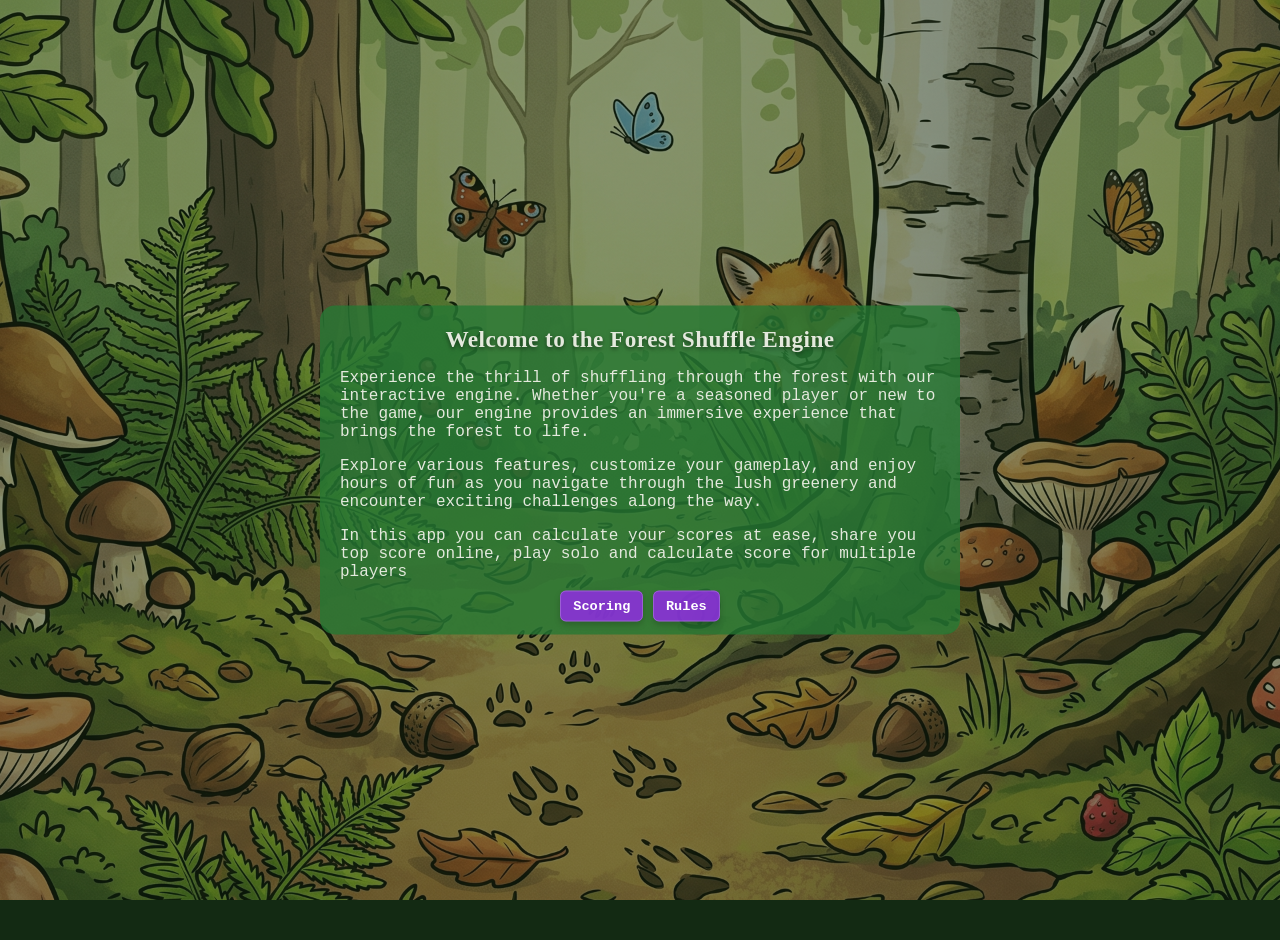
==== commit a8f0d396: "Final version" ====
--- a/index.html
+++ b/index.html
@@ -6,68 +6,18 @@
     <link rel="stylesheet" href="style.css">
 </head>
 <body>
-    <header class="game-header">
-        <div id="total-score-display" class="score-badge">Total Score: 0</div>
-        
-        <!-- Corrected Cave Controls -->
-        <div class="cave-controls">
-            <button id="cave-minus-10" class="cave-btn minus">-10</button>
-            <button id="cave-minus-1" class="cave-btn minus">-1</button>
-            <span id="cave-val" class="cave-badge">Cave: 0</span>
-            <button id="cave-plus-1" class="cave-btn plus">+1</button>
-            <button id="cave-plus-10" class="cave-btn plus">+10</button>
-        </div>
-
-        <div class="action-controls">
-            <button id="clear-save-btn" class="danger-btn">Clear Board</button>
-            <!-- Separate Automa Control Area -->
-            <div id="automa-controls"></div>
-        </div>
-    </header>
-    
-    <main id="forest-container"></main>
-
-    <div id="card-modal" class="modal hidden">
-        <div class="modal-content">
-            <div class="modal-header">
-                <h2>Select Card</h2>
-                <button id="close-modal">&times;</button>
-            </div>
-            
-            <div class="color-filters" id="modal-color-filters">
-                <label><input type="checkbox" class="color-filter-cb" value="blue"> Blue</label>
-                <label><input type="checkbox" class="color-filter-cb" value="yellow"> Yellow</label>
-                <label><input type="checkbox" class="color-filter-cb" value="green"> Green</label>
-                <label><input type="checkbox" class="color-filter-cb" value="red"> Red</label>
-                <label><input type="checkbox" class="color-filter-cb" value="orange"> Orange</label>
-                <label><input type="checkbox" class="color-filter-cb" value="lime"> Lime</label>
-                <label><input type="checkbox" class="color-filter-cb" value="brown"> Brown</label>
-                <label><input type="checkbox" class="color-filter-cb" value="silver"> Silver</label>
-            </div>
-
-            <input type="text" id="card-search" placeholder="Search cards...">
-            <div id="modal-card-list" class="card-list"></div>
+    <div class="container">
+        <div class="hero-section">
+            <h1>Welcome to the Forest Shuffle Engine</h1>
+            <span class="hero-description">
+            <p>Experience the thrill of shuffling through the forest with our interactive engine. Whether you're a seasoned player or new to the game, our engine provides an immersive experience that brings the forest to life.</p>
+            <p>Explore various features, customize your gameplay, and enjoy hours of fun as you navigate through the lush greenery and encounter exciting challenges along the way.</p>
+            <p>In this app you can calculate your scores at ease, share you top score online, play solo and calculate score for multiple players</p>
+            </span>
+            <a href="./Scoring.html" class="section-btn">Scoring</a>
+            <a href="./Rules.html"  class="section-btn" id="rules-btn">Rules</a>
         </div>
     </div>
-
-    <!-- Automa Modal -->
-    <div id="automa-modal" class="modal hidden">
-        <div class="modal-content automa-modal-content">
-            <div class="modal-header">
-                <h2>Automa Deck</h2>
-                <span id="deck-count" class="automa-count">-- / -- cards</span>
-                <button id="close-automa">&times;</button>
-            </div>
-            <div class="deck-area">
-                <div class="automa-deck-col">
-                    <div id="deck-pile" class="deck-stack">DRAW</div>
-                    <button id="shuffle-automa" class="automa-shuffle-btn">Shuffle</button>
-                </div>
-                <div id="card-reveal" class="automa-card-reveal hidden"></div>
-            </div>
-        </div>
-    </div>
-
     <script type="module" src="./src/main.js"></script>
 </body>
 </html>
--- a/style.css
+++ b/style.css
@@ -95,7 +95,23 @@
     object-position: center;
     filter: drop-shadow(0 1px 2px rgba(0, 0, 0, 0.35));
 }
-
+.section-btn{
+    background-color: rgba(148, 42, 235, 0.82);
+    color: white;
+    border: 1px solid rgba(255,255,255,0.2);
+    padding: 7px 12px;
+    border-radius: 6px;
+    cursor: pointer;
+    font-size: 0.85rem;
+    font-weight: bold;
+    transition: all 0.2s ease;
+    box-shadow: 0 3px 6px rgba(0,0,0,0.2);
+    text-decoration: none;
+}
+.section-btn:hover { 
+    background-color: #6d28d9; 
+    transform: translateY(-1px); 
+}
 .danger-btn {
     background-color: rgba(214, 40, 40, 0.82);
     color: white;
@@ -109,24 +125,54 @@
     box-shadow: 0 3px 6px rgba(0,0,0,0.2);
 }
 
+.info-btn {
+    background-color: rgba(204, 204, 204, 0.82);
+    color: white;
+    border: 1px solid rgba(255,255,255,0.2);
+    padding: 7px 12px;
+    border-radius: 6px;
+    cursor: pointer;
+    font-size: 0.85rem;
+    font-weight: bold;
+    transition: all 0.2s ease;
+    box-shadow: 0 3px 6px rgba(0,0,0,0.2);
+}
+
+.info-btn:hover { 
+    background-color: #7a7a7a; 
+    transform: translateY(-1px); 
+}
+
+
+
 .danger-btn:hover { 
     background-color: #d62828; 
     transform: translateY(-1px); 
 }
 
 #total-score-display {
-    font-size: 1.12rem; 
-    font-weight: bold; 
+    font-size: 1.12rem;
+    font-weight: bold;
     background: linear-gradient(135deg, rgba(255,255,255,0.17), rgba(255,255,255,0.07));
     backdrop-filter: blur(5px);
     border: 1px solid var(--border-color);
-    padding: 8px 12px; 
-    border-radius: 10px; 
+    padding: 8px 12px;
+    border-radius: 10px;
     box-shadow: 0 4px 12px rgba(0,0,0,0.3);
     white-space: nowrap;
+    display: flex;
+    align-items: center;
+    gap: 6px;
+}
+
+.score-icon {
+    height: 1.2em;
+    width: auto;
+    vertical-align: middle;
 }
 
 .cave-controls { display: flex; align-items: center; background: #34495e; padding: 5px; border-radius: 20px; gap: 8px; }
+.cave-card-img { height: 40px; width: auto; border-radius: 4px; }
 .cave-badge { font-weight: bold; font-size: 16px; min-width: 70px; text-align: center; }
 .cave-btn { border: none; color: white; border-radius: 50%; height: 30px; cursor: pointer; font-weight: bold; font-size: 12px; display: flex; align-items: center; justify-content: center; padding: 0 8px; margin: 0 2px;}
 .cave-btn.minus { background: #e74c3c; }
@@ -203,6 +249,88 @@
 .score-status.ok { background: rgba(111, 207, 151, 0.22); color: #a7f3c7; }
 .score-status.missing { background: rgba(235, 87, 87, 0.22); color: #ffc7c7; }
 .score-empty { opacity: 0.8; padding: 6px 0; }
+
+.score-view-toggle { display: flex; gap: 6px; margin-left: 10px; }
+.view-mode-btn {
+    border: 1px solid rgba(255, 255, 255, 0.28);
+    background: rgba(255, 255, 255, 0.05);
+    color: var(--text-light);
+    border-radius: 8px;
+    font-weight: 600;
+    font-size: 0.8rem;
+    padding: 6px 10px;
+    cursor: pointer;
+    transition: background 0.15s ease;
+}
+.view-mode-btn:hover { background: rgba(255, 255, 255, 0.12); }
+.view-mode-btn.active { background: rgba(148, 42, 235, 0.65); border-color: rgba(255, 255, 255, 0.4); }
+
+.score-row-clickable { cursor: pointer; transition: background 0.15s ease; }
+.score-row-clickable:hover { background: rgba(255, 255, 255, 0.14); }
+.score-row-hint { opacity: 0.75; font-size: 0.85em; }
+
+/* Contributor popup grid */
+.contributor-detail { opacity: 0.85; font-size: 0.85rem; margin: 4px 0 12px; }
+.contributor-grid {
+    display: grid;
+    grid-template-columns: repeat(auto-fill, minmax(78px, 1fr));
+    gap: 10px;
+    max-height: 50vh;
+    overflow-y: auto;
+}
+.contributor-chip {
+    display: flex;
+    flex-direction: column;
+    align-items: center;
+    gap: 4px;
+    background: rgba(255, 255, 255, 0.06);
+    border-radius: 8px;
+    padding: 6px;
+    text-align: center;
+}
+.contributor-chip img { width: 100%; max-width: 64px; aspect-ratio: 300 / 467; object-fit: cover; border-radius: 4px; }
+.contributor-chip span { font-size: 0.68rem; line-height: 1.1; }
+
+/* --- Scoring info popup (card hover/click — score role + live demo) --- */
+
+.scoring-info-content { max-width: 560px; }
+
+.scoring-info-body { display: flex; gap: 14px; align-items: flex-start; margin-bottom: 12px; }
+.scoring-info-image { width: 90px; flex-shrink: 0; border-radius: 6px; box-shadow: 0 2px 8px rgba(0,0,0,0.25); }
+.scoring-info-role { font-size: 0.88rem; line-height: 1.4; }
+.scoring-info-role p { margin: 0 0 8px; }
+.scoring-info-role u { text-decoration: underline; }
+.rule-inline-icon { vertical-align: middle; margin: 0 2px; }
+
+.scoring-info-demo { border-top: 1px solid rgba(0,0,0,0.1); padding-top: 12px; }
+
+.demo-flat-case { display: flex; flex-direction: column; align-items: center; gap: 8px; }
+.demo-points { display: inline-flex; align-items: center; gap: 4px; font-weight: 700; font-size: 1.1rem; }
+.demo-points img.score-icon { height: 1.1em; }
+
+.demo-cases { display: flex; flex-wrap: wrap; gap: 12px; justify-content: center; }
+.demo-case {
+    flex: 1 1 200px;
+    display: flex;
+    flex-direction: column;
+    align-items: center;
+    gap: 6px;
+    padding: 10px;
+    border-radius: 10px;
+    text-align: center;
+}
+.demo-case.is-active   { background: rgba(34, 197, 94, 0.12); border: 1px solid rgba(34, 197, 94, 0.4); }
+.demo-case.is-inactive  { background: rgba(239, 68, 68, 0.1); border: 1px solid rgba(239, 68, 68, 0.35); }
+.demo-case-icon { font-size: 1.3rem; font-weight: 900; }
+.demo-case.is-active .demo-case-icon  { color: #16a34a; }
+.demo-case.is-inactive .demo-case-icon { color: #dc2626; }
+.demo-case-cards { display: flex; gap: 4px; flex-wrap: wrap; justify-content: center; }
+.demo-case-cards img { border-radius: 4px; aspect-ratio: 300 / 467; object-fit: cover; }
+.demo-case-result { font-weight: 700; }
+.demo-case-detail { font-size: 0.72rem; opacity: 0.75; }
+
+.demo-set-species { gap: 18px; }
+.demo-set-group { display: flex; flex-direction: column; align-items: center; gap: 6px; }
 
 .tree-cluster {
     display: grid;
@@ -624,4 +752,286 @@
     .image-card[data-slot="right"] .side-stack-layer-wrap { transform: translateX(calc(var(--stack-index, 1) * 14px)); }
     .image-card[data-slot="left"] .side-stack-layer-wrap { transform: translateX(calc(var(--stack-index, 1) * -14px)); }
     .european-hare-add-btn { font-size: 0.6rem; min-width: 36px; padding: 0 2px; }
-}+}
+.color-filter-cb{
+    display: flex;
+    align-items: center;
+    flex-direction: row;
+    gap: 4px;
+    cursor: pointer;
+    font-size: 0.9rem;
+}
+.symbol-filter-cb{
+    display: flex;
+    align-items: center;
+    flex-direction: row;
+    gap: 4px;
+    cursor: pointer;
+    font-size: 0.9rem;
+}
+.symbol-filters{
+    border-top: 1px solid rgba(0,0,0,0.1);
+    padding: 10px 0;
+    display: flex;
+    flex-wrap: wrap;
+    gap: 10px;
+    margin-bottom: 12px;
+}
+.container{
+    background-color: rgba(38, 121, 52, 0.8);
+    border-radius: 15px;
+    position: absolute;       /* Removes the element from normal document layout flow */
+    top: 50%;                 /* Moves top edge to the middle of the screen */
+    left: 50%;                /* Moves left edge to the middle of the screen */
+    transform: translate(-50%, -50%); /* Offsets the element by its own half-width and half-height */
+}
+.hero-section{
+    padding: 20px;
+    text-align: center;
+    font-family: 'Monaco', monospace;
+    
+}
+.hero-description{
+    font-family: 'Monaco', monospace;
+    text-align: left;
+}
+
+/* --- Rules page: book-style PDF viewer ---
+ * Native design resolution is fixed at 440 x 652 (book-frame). All inner
+ * elements are positioned as percentages of that box so a custom PNG border
+ * (or button/indicator art) designed at 440x652 stays aligned at any
+ * responsive scale. See the design spec comment above each element.
+ */
+
+.rules-viewer {
+    max-width: 1200px;
+    margin: 0 auto;
+    text-align: center;
+    position: relative;
+}
+
+.rules-body {
+    position: relative;
+    min-height: 652px;
+}
+
+.card-list-panel {
+    position: absolute;
+    left: 0;
+    top: 0;
+    width: 230px;
+    flex-shrink: 0;
+    background: rgba(0, 0, 0, 0.3);
+    border: 1px solid rgba(255, 255, 255, 0.15);
+    border-radius: 12px;
+    padding: 12px;
+    max-height: 652px;
+    display: flex;
+    flex-direction: column;
+    text-align: left;
+}
+
+.card-list-title { margin: 0 0 8px; font-size: 1rem; font-family: 'Monaco', monospace; }
+
+.card-list-search {
+    width: 100%;
+    box-sizing: border-box;
+    padding: 6px 8px;
+    border-radius: 6px;
+    border: 1px solid rgba(255, 255, 255, 0.3);
+    background: rgba(255, 255, 255, 0.08);
+    color: var(--text-light);
+    margin-bottom: 6px;
+}
+
+.card-list-hint { font-size: 0.7rem; opacity: 0.7; margin: 0 0 8px; }
+
+.card-list {
+    list-style: none;
+    margin: 0;
+    padding: 0;
+    overflow-y: auto;
+    flex: 1;
+    display: flex;
+    flex-direction: column;
+    gap: 4px;
+}
+
+.card-list-item {
+    display: flex;
+    align-items: center;
+    gap: 8px;
+    padding: 6px;
+    border-radius: 6px;
+    cursor: pointer;
+    transition: background 0.15s ease;
+}
+
+.card-list-item:hover { background: rgba(255, 255, 255, 0.14); }
+.card-list-item img { width: 28px; height: auto; border-radius: 3px; aspect-ratio: 300 / 467; object-fit: cover; flex-shrink: 0; }
+.card-list-item span { font-size: 0.78rem; }
+
+@media (max-width: 900px) {
+    .rules-body { position: static; display: flex; flex-direction: column; align-items: center; min-height: 0; }
+    .card-list-panel { position: static; width: 100%; max-width: 440px; max-height: 220px; margin-bottom: 16px; }
+}
+
+.rules-header {
+    max-width: 460px;
+    padding: 6px 12px;
+}
+
+.rules-header-spacer { width: 70px; } /* balances the Home button so the title stays centered */
+
+.rules-title {
+    font-family: 'Monaco', monospace;
+    margin: 0;
+    font-size: 1.1rem;
+}
+
+/* Frame: 440 x 652 native. Window (book-stage) sits at (20,20) size 400x568,
+ * leaving a 20px border on top/left/right and a 64px control strip at the
+ * bottom. A custom border PNG should be exactly 440x652 with a transparent
+ * cut-out at x=20 y=20 w=400 h=568. */
+.book-frame {
+    position: relative;
+    aspect-ratio: 440 / 652;
+    height: min(652px, 70vh);
+    width: auto;
+    max-width: 92vw;
+    margin: 0 auto;
+    background: linear-gradient(160deg, #1e3a8a, #2563eb 45%, #1e3a8a);
+    border: 6px solid #1e40af;
+    border-radius: 14px;
+    box-shadow: 0 0 0 3px rgba(96, 165, 250, 0.35), 0 18px 40px rgba(0, 0, 0, 0.55);
+    perspective: 2200px;
+}
+
+/* Overlay slot for a custom border PNG (440x652, transparent window cut-out).
+ * Hidden automatically (via onerror) until that file actually exists. */
+.book-frame-border {
+    position: absolute;
+    inset: 0;
+    width: 100%;
+    height: 100%;
+    pointer-events: none;
+    z-index: 5;
+}
+
+.book-stage {
+    position: absolute;
+    left: 4.545%;   /* 20/440 */
+    top: 3.067%;    /* 20/652 */
+    width: 90.909%; /* 400/440 */
+    height: 87.117%;/* 568/652 */
+}
+
+.book-page {
+    position: relative;
+    width: 100%;
+    height: 100%;
+    line-height: 0;
+    background: #fff;
+    border-radius: 6px;
+    overflow: hidden;
+    box-shadow: inset 0 0 0 1px rgba(0, 0, 0, 0.08);
+}
+
+#pdf-canvas { display: block; width: 100%; height: auto; }
+
+.flip-overlay {
+    position: absolute;
+    inset: 0;
+    visibility: hidden;
+    line-height: 0;
+    background: #fff;
+    border-radius: 6px;
+    overflow: hidden;
+    box-shadow: 4px 0 18px rgba(0, 0, 0, 0.35);
+    backface-visibility: hidden;
+    transform-style: preserve-3d;
+}
+
+.flip-overlay canvas { display: block; width: 100%; height: auto; }
+
+.flip-overlay.flip-next { transform-origin: left center; }
+.flip-overlay.flip-prev { transform-origin: right center; }
+
+.flip-overlay.flip-next.flip-animate {
+    transition: transform 0.6s cubic-bezier(0.4, 0.2, 0.2, 1), opacity 0.6s ease;
+    transform: rotateY(-150deg);
+    opacity: 0.25;
+}
+
+.flip-overlay.flip-prev.flip-animate {
+    transition: transform 0.6s cubic-bezier(0.4, 0.2, 0.2, 1), opacity 0.6s ease;
+    transform: rotateY(150deg);
+    opacity: 0.25;
+}
+
+.book-empty-state {
+    display: none;
+    padding: 20% 10%;
+    text-align: center;
+    color: #1e3a8a;
+    background: #eef2ff;
+    border-radius: 6px;
+    font-family: 'Monaco', monospace;
+    font-size: 0.78rem;
+    height: 100%;
+    box-sizing: border-box;
+    overflow: auto;
+}
+
+.book-empty-state code {
+    background: rgba(30, 58, 138, 0.12);
+    padding: 2px 6px;
+    border-radius: 4px;
+}
+
+.book-frame.is-empty .book-page,
+.book-frame.is-empty .flip-overlay {
+    display: none;
+}
+
+.book-frame.is-empty .book-empty-state {
+    display: block;
+}
+
+/* Nav buttons: 44x44 native (10% of frame width), top edge at 598px (91.72%
+ * of frame height), inset 14px (3.18% of frame width) from the side edge.
+ * A custom PNG button should be ~44x44 at native resolution. */
+.page-nav-btn {
+    position: absolute;
+    top: 91.718%;
+    width: 10%;
+    aspect-ratio: 1;
+    border-radius: 50%;
+    border: none;
+    background: rgba(255, 255, 255, 0.85);
+    color: #1e3a8a;
+    font-size: 1.1rem;
+    cursor: pointer;
+    box-shadow: 0 4px 10px rgba(0, 0, 0, 0.4);
+    transition: background 0.2s, transform 0.2s;
+    z-index: 6;
+}
+
+.page-nav-btn:hover:not(:disabled) { background: #fff; transform: translateY(-2px); }
+.page-nav-btn:disabled { opacity: 0.35; cursor: default; }
+.page-nav-btn.nav-left  { left: 3.182%; }
+.page-nav-btn.nav-right { right: 3.182%; }
+
+/* Page indicator: centered at (220, 620) native — i.e. centered horizontally,
+ * vertical center at 95.09% of frame height. */
+.page-indicator {
+    position: absolute;
+    left: 50%;
+    top: 95.092%;
+    transform: translate(-50%, -50%);
+    color: #fff;
+    font-weight: bold;
+    font-size: 0.85rem;
+    text-shadow: 0 1px 3px rgba(0, 0, 0, 0.5);
+    z-index: 6;
+}
